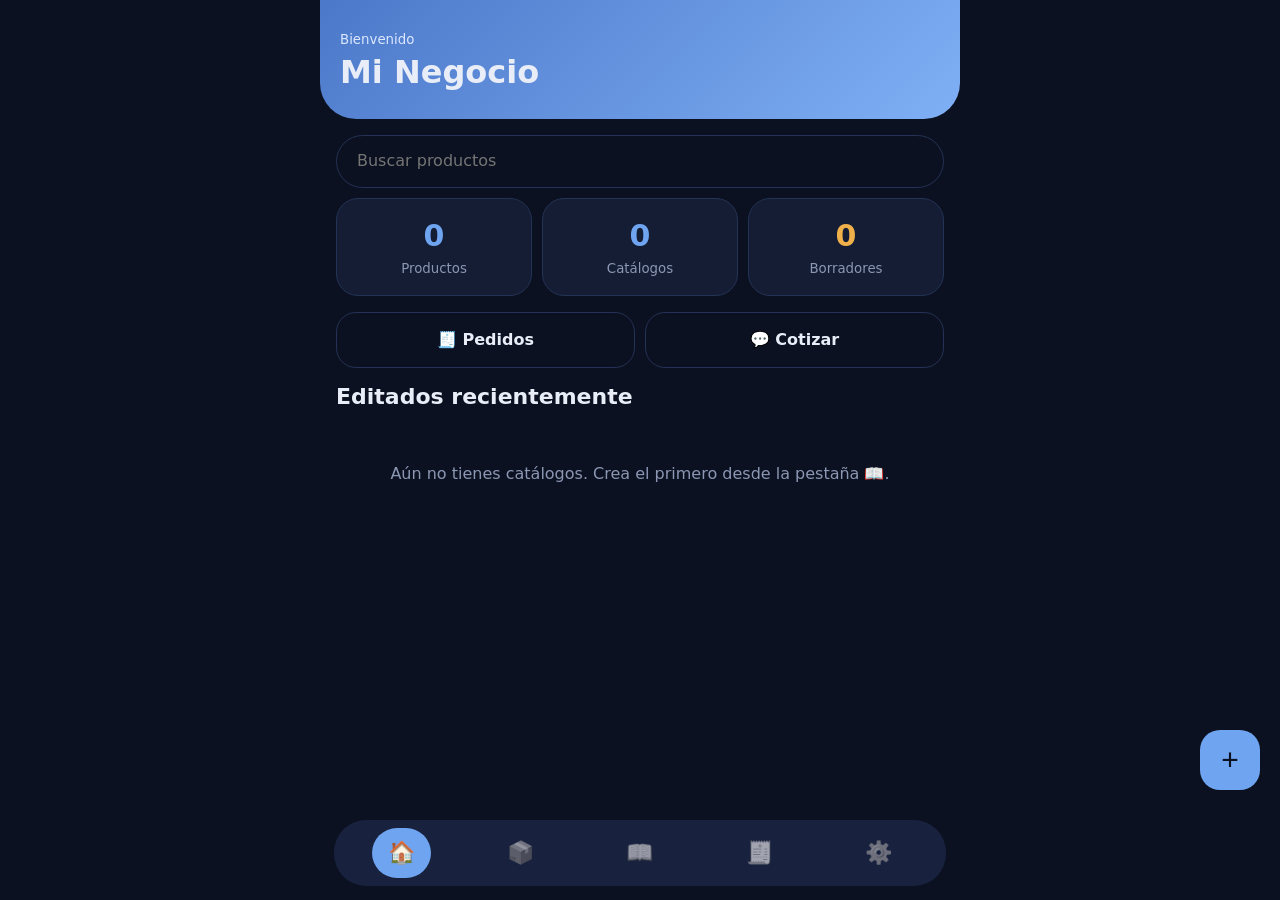
==== admin.html @ 18a9199b "Add files via upload" ====
<!DOCTYPE html>
<html lang="es"><head>
<meta name="robots" content="noindex,nofollow"><meta charset="utf-8">
<meta name="viewport" content="width=device-width,initial-scale=1,viewport-fit=cover">
<title>Catálogos</title>
<style>
:root{--bg:#0b1120;--card:#141d33;--bd:#233255;--pri:#6ea4f0;--tx:#e8edf7;--mut:#8b97b3;--ok:#66c37f;--wr:#f0b04a}
*{box-sizing:border-box;margin:0;-webkit-tap-highlight-color:transparent}
body{background:var(--bg);color:var(--tx);font:16px/1.4 system-ui,-apple-system,sans-serif;padding:env(safe-area-inset-top) 0 120px}
#app{max-width:640px;margin:auto;padding:16px}
h1{font-size:32px}h2{font-size:22px}small{color:var(--mut)}
.top{display:flex;align-items:center;gap:12px;margin-bottom:14px}.top h2{flex:1}
.ib,.fab{border:0;background:var(--card);color:var(--tx);width:44px;height:44px;border-radius:50%;font-size:20px}
.fab{position:fixed;right:20px;bottom:110px;width:60px;height:60px;border-radius:20px;background:var(--pri);color:#0b1120;font-size:30px}
input,textarea,select{width:100%;background:var(--bg);border:1px solid var(--bd);border-radius:16px;padding:14px;color:var(--tx);font:inherit;margin-bottom:10px}
.search{border-radius:28px;padding-left:20px}
.chips{display:flex;gap:8px;overflow-x:auto;margin-bottom:14px}
.chip{flex:none;border:1px solid var(--bd);background:none;color:var(--tx);border-radius:24px;padding:10px 18px;font:inherit}
.chip.on{background:var(--pri);color:#0b1120;border-color:var(--pri)}
.grid{display:grid;grid-template-columns:1fr 1fr;gap:12px}
.card{background:var(--card);border:1px solid var(--bd);border-radius:24px;overflow:hidden}
.card img{width:100%;aspect-ratio:1;object-fit:cover;display:block}
.card .in{padding:12px}
.tag{display:inline-block;background:var(--bg);color:var(--mut);border-radius:12px;padding:3px 10px;font-size:13px;margin:6px 0}
.pr{color:var(--pri);font-weight:700;font-size:18px}.pr s{color:var(--mut);font-size:13px;font-weight:400}
.act{display:flex;gap:6px;margin-top:8px}.act button{flex:1;border:0;border-radius:10px;padding:6px 2px;font-size:13px;background:var(--bg);color:var(--mut)}
.sec{background:var(--card);border:1px solid var(--bd);border-radius:24px;padding:16px;margin-bottom:14px}
.sec>b{display:block;margin-bottom:10px;color:var(--mut);font-size:14px}
.drop{border:2px dashed var(--bd);border-radius:20px;min-height:170px;display:flex;flex-direction:column;align-items:center;justify-content:center;gap:6px;color:var(--mut);overflow:hidden;text-align:center}
.drop img{width:100%;max-height:260px;object-fit:cover}
.row{display:flex;gap:10px}
.btn,.btn2{border:0;border-radius:20px;padding:16px;font:inherit;font-weight:700;width:100%;background:var(--pri);color:#0b1120}
.btn2{background:none;border:1px solid var(--bd);color:var(--tx)}
.bar{position:fixed;left:0;right:0;bottom:0;padding:12px 16px calc(12px + env(safe-area-inset-bottom));background:linear-gradient(transparent,var(--bg) 30%);display:flex;gap:10px;max-width:640px;margin:auto}
#nav{position:fixed;left:14px;right:14px;bottom:calc(14px + env(safe-area-inset-bottom));max-width:612px;margin:auto;background:#1a2340ee;backdrop-filter:blur(14px);border-radius:32px;padding:8px;display:flex;justify-content:space-around}
#nav button{border:0;background:none;font-size:22px;padding:12px 16px;border-radius:26px;filter:grayscale(1) opacity(.6)}
#nav button.on{background:var(--pri);filter:none}
.stats{display:grid;grid-template-columns:repeat(3,1fr);gap:10px;margin-bottom:16px}
.stat{background:var(--card);border:1px solid var(--bd);border-radius:22px;padding:16px;text-align:center}
.stat b{display:block;font-size:30px;color:var(--pri)}
.hero{background:linear-gradient(135deg,#4c78c9,#7fb0f5);margin:-16px -16px 16px;padding:28px 20px 24px;border-radius:0 0 36px 36px}
.hero small{color:#dbe8ff}
.pill{font-size:12px;border-radius:12px;padding:3px 10px;font-weight:700}
.pub{background:#183a24;color:var(--ok)}.drf{background:#3a2c12;color:var(--wr)}
.li{display:flex;align-items:center;gap:12px;padding:10px 0;border-bottom:1px solid var(--bd)}
.li img{width:52px;height:52px;border-radius:12px;object-fit:cover}.li div{flex:1}
.li input{width:22px;height:22px;margin:0}
.vars{display:flex;flex-wrap:wrap;gap:6px;margin-bottom:8px}.vars span{background:var(--bg);border-radius:12px;padding:5px 12px}
.empty{text-align:center;color:var(--mut);padding:40px 10px}
/* Vista previa / PDF */
#pages{padding-bottom:70px}
.pg{background:#fff;color:#222;border-radius:24px;padding:22px;margin:0 0 16px;min-height:75vh;display:flex;flex-direction:column;font-family:Georgia,serif}
.hd{font-size:20px;border-bottom:1px solid #ddd;padding-bottom:8px;margin-bottom:16px}
.gr{display:grid;grid-template-columns:1fr 1fr;gap:16px;flex:1;align-content:start}
.it img{width:100%;aspect-ratio:1;object-fit:cover;display:block;margin-bottom:6px}
.it b{display:block}.it small{display:block;color:#666}.it em{font-style:normal;color:var(--ac,#1e88e5);font-weight:700;font-size:18px}
.ft{display:flex;justify-content:space-between;border-top:1px solid #ddd;padding-top:8px;margin-top:16px;font-size:12px;color:#666}
.cover{flex:1;display:flex;flex-direction:column;justify-content:center;text-align:center;gap:12px}
.cover h1{font-size:44px}.cover h2{font-weight:400;color:#555}
.cimg{width:100%;aspect-ratio:1;object-fit:cover;margin-bottom:14px}
.it{position:relative}
.sl{display:none;position:absolute;top:8px;left:8px;z-index:1;background:var(--ac);color:#fff;font:700 11px system-ui;padding:3px 8px;border-radius:6px}
.t-price .sl{display:block}
:is(.t-neon,.t-street,.t-lujo,.t-electronics){color:#eee}
:is(.t-neon,.t-street,.t-lujo,.t-electronics) :is(.hd,.ft){border-color:#333;color:#aaa}
:is(.t-neon,.t-street,.t-lujo,.t-electronics) small{color:#aaa}
.t-neon{background:#0a0a12;font-family:system-ui,sans-serif}.t-neon .it{border:1px solid #7c3aed;padding:8px;border-radius:6px}.t-neon .it b{text-transform:uppercase;font-size:13px}.t-neon .it em{border:1px solid var(--ac);padding:2px 8px;display:inline-block;margin-top:4px;color:var(--ac)}
.t-street{background:#000;font-family:Impact,system-ui,sans-serif}.t-street .gr{grid-template-columns:1fr}.t-street .it{display:grid;grid-template-columns:1fr 1fr;gap:4px 12px;border:1px solid #fff;padding:8px;align-content:center}.t-street .it img{grid-row:span 4;margin:0}.t-street .it b{text-transform:uppercase;font-size:20px}.t-street .it em{color:var(--ac);font-size:22px}
.t-botanical{background:#fbf7f0}.t-botanical .it{background:#fff;border-radius:14px;padding:10px;box-shadow:0 2px 8px #0001}.t-botanical .it img{border-radius:10px}
.t-price{background:#fff8e1;font-family:system-ui,sans-serif}.t-price .it{background:#fff;border-radius:12px;padding:8px}.t-price .hd{color:var(--ac)}
.t-market{background:#f1f8ec;font-family:system-ui,sans-serif}.t-market .gr{grid-template-columns:repeat(3,1fr);gap:8px}.t-market .it{background:#e2f1d9;border-radius:12px;padding:6px;font-size:12px}.t-market .it small{display:none}.t-market .it em{font-size:14px}
.t-menu{font-family:system-ui,sans-serif}.t-menu .gr{grid-template-columns:1fr;gap:0}.t-menu .it{display:grid;grid-template-columns:56px 1fr auto;gap:0 12px;align-items:center;padding:8px 0;border-bottom:1px solid #eee}.t-menu .it img{grid-row:1/4;margin:0;border-radius:8px}.t-menu .it>:not(img):not(em):not(.sl){grid-column:2}.t-menu .it em{grid-column:3;grid-row:1/4}
.t-lujo{background:#0d0d0d}.t-lujo .gr{grid-template-columns:1fr}.t-lujo .it img{aspect-ratio:16/10}.t-lujo :is(.it b,.it em,.hd){color:var(--ac);text-transform:uppercase;letter-spacing:.12em}
.t-rose{background:#fbeef0}.t-rose .it{text-align:center}.t-rose .it img{aspect-ratio:4/5;border-radius:20px}
.t-tech .gr{grid-template-columns:1fr}.t-tech .it{display:grid;grid-template-columns:100px 1fr;gap:2px 14px;border:1px solid #ddd;padding:10px;font-family:system-ui,sans-serif}.t-tech .it img{grid-row:span 4;margin:0}.t-tech .it b{text-transform:uppercase;font-size:14px}.t-tech .it em{background:#111;color:#fff;padding:2px 10px;justify-self:start}
.t-electronics{background:#0b1730;font-family:system-ui,sans-serif}.t-electronics .gr{grid-template-columns:1fr}.t-electronics .it{display:grid;grid-template-columns:1fr 1.2fr;gap:2px 14px;align-items:center;background:#122246;border-radius:12px;padding:10px}.t-electronics .it img{grid-row:span 4;margin:0;border-radius:8px}.t-electronics .it b{text-transform:uppercase}
.gr{min-height:0}
.t-street .it img,.t-electronics .it img{height:40mm;aspect-ratio:auto}
.pt button.st{right:auto;left:4px}
#crop{display:none;position:fixed;inset:0;background:#0b1120;z-index:99;flex-direction:column;align-items:center;justify-content:center;gap:12px;padding:16px;overflow:auto}
#crop canvas{width:min(88vw,400px);height:min(88vw,400px);border-radius:16px;touch-action:none}
#crop .cw{display:flex;gap:10px;width:min(88vw,400px)}#crop .btn,#crop .btn2{padding:12px}
.ph{display:grid;grid-template-columns:repeat(3,1fr);gap:8px;margin-bottom:8px}.pt{position:relative;aspect-ratio:1;border-radius:14px;overflow:hidden;background:var(--bg)}.pt img{width:100%;height:100%;object-fit:cover;display:block}.pt button{position:absolute;top:4px;right:4px;width:26px;height:26px;border:0;border-radius:50%;background:#000a;color:#fff}.pt i{position:absolute;bottom:0;left:0;right:0;background:var(--pri);color:#0b1120;font:700 11px system-ui;text-align:center;padding:2px}.pt.add{display:flex;align-items:center;justify-content:center;border:2px dashed var(--bd);font-size:32px;color:var(--mut)}
.cnt{position:absolute;top:8px;right:8px;background:#000a;border-radius:10px;padding:2px 8px;font-size:12px}
.gal{display:flex;gap:4px;margin-bottom:6px}.pg .it .gal img{width:0;flex:1;height:14mm!important;aspect-ratio:auto!important;margin:0;border-radius:4px;object-fit:cover}
:is(.t-menu,.t-minimal,.t-tech,.t-street,.t-electronics) .gal{grid-column:1/-1}
.th{aspect-ratio:3/4;overflow:hidden;position:relative}
.th .pg{position:absolute;top:0;left:0;width:520px;height:693px;min-height:0;margin:0;border-radius:0;transform-origin:0 0;pointer-events:none}
.tc{background:var(--card);border:2px solid var(--bd);border-radius:24px;overflow:hidden;position:relative}.tc.on{border-color:var(--pri)}
.tc b{display:block;padding:10px 14px}
.tc.on:after{content:"✓";position:absolute;top:8px;right:8px;background:var(--pri);color:#0b1120;width:28px;height:28px;border-radius:50%;text-align:center;line-height:28px;font-weight:700}
.t-moderna{background:#0f172a;color:#e8edf7;font-family:system-ui,sans-serif}
.t-moderna .hd{color:var(--ac);border-color:#334}
.t-moderna .it{background:#1a2440;border-radius:16px;padding:10px}.t-moderna .it img{border-radius:12px}
.t-moderna .it small,.t-moderna .ft,.t-moderna .cover h2{color:#9aa7c7}.t-moderna .ft{border-color:#334}
.t-minimal{font-family:system-ui,sans-serif;font-weight:300}
.t-minimal .hd{border:0;font-size:14px;letter-spacing:.15em;color:#999}
.t-minimal .gr{grid-template-columns:1fr;gap:18px}
.t-minimal .it{display:grid;grid-template-columns:110px 1fr;gap:2px 16px;align-items:center;border-bottom:1px solid #eee;padding-bottom:14px}
.t-minimal .it img{grid-row:span 4;margin:0}.t-minimal .it b{font-weight:600}
.t-revista{background:#f6f1e7;font-family:Georgia,serif}
.t-revista .hd{text-align:center;letter-spacing:.25em;color:var(--ac);border-color:var(--ac);text-transform:uppercase;font-size:15px}
.t-revista .it img{aspect-ratio:4/5}.t-revista .it b{font-size:18px}
.t-color .hd{background:var(--ac);color:#fff;padding:12px 16px;border:0;border-radius:14px}
.t-color .it{border:2px solid var(--ac);border-radius:16px;padding:10px}.t-color .it img{border-radius:10px}
.t-color .cover{background:var(--ac);color:#fff;border-radius:20px}.t-color .cover h2{color:#fff}
@media print{
 @page{margin:10mm}
 body{background:#fff;padding:0}#app{padding:0;max-width:none}
 #nav,.top,.bar{display:none!important}
 #pages{padding:0}
 .pg{width:100%;height:auto;min-height:0;border-radius:0;margin:0;padding:6mm 4mm;break-after:page;page-break-after:always;break-inside:avoid;-webkit-print-color-adjust:exact;print-color-adjust:exact}
 .pg:last-child{break-after:auto;page-break-after:auto}
 .cover{padding:15mm 0}
 .it{break-inside:avoid}
 :is(.t-clasica,.t-moderna,.t-botanical,.t-price,.t-revista,.t-color,.t-rose,.t-neon,.t-market,.t-lujo) .it img{height:auto;max-height:max(18mm,calc((170mm - var(--rows,2)*(30mm + var(--x,0mm)))/var(--rows,2)))}
 .cimg{aspect-ratio:auto!important;height:70mm}
 .t-minimal .it{grid-template-columns:22mm 1fr;padding-bottom:2mm}.t-tech .it{grid-template-columns:22mm 1fr;padding:2mm 3mm}
 .t-minimal .gr,.t-tech .gr{gap:2mm}
 .t-street .it img,.t-electronics .it img{height:32mm;aspect-ratio:auto!important}
}

.storageMeter{margin-top:10px}.storageTrack{height:12px;background:var(--bg);border:1px solid var(--bd);border-radius:999px;overflow:hidden}.storageFill{height:100%;width:0;background:var(--ok);border-radius:999px;transition:width .35s ease}.storageFill.warn{background:var(--wr)}.storageFill.danger{background:#ef6b73}.storageTop{display:flex;justify-content:space-between;gap:10px;align-items:center}.storageTop b{font-size:15px}.storageMeta{display:flex;justify-content:space-between;gap:10px;margin-top:7px}
.pw{-webkit-text-security:disc}
</style></head>
<body>
<div id="app"></div>
<nav id="nav">
<button data-t="home" onclick="go('home')">🏠</button>
<button data-t="prods" onclick="go('prods')">📦</button>
<button data-t="cats" onclick="go('cats')">📖</button>
<button data-t="orders" onclick="go('orders')">🧾</button>
<button data-t="sets" onclick="go('sets')">⚙️</button>
</nav>
<script>
const $=s=>document.querySelector(s);
const DEFAULT_STATE={p:[],c:[],cats:['General'],set:{brand:'Mi Negocio',tel:'',cur:'$'}};
let S=JSON.parse(localStorage.getItem('catalogos')||'null')||structuredClone(DEFAULT_STATE);
let DB=null, dbReady=null, saveTimer=null, storageTimer=null;
function openDB(){return new Promise((resolve,reject)=>{const r=indexedDB.open('123D_Catalogo_Local',1);r.onupgradeneeded=()=>{if(!r.result.objectStoreNames.contains('state'))r.result.createObjectStore('state');};r.onsuccess=()=>{DB=r.result;resolve(DB)};r.onerror=()=>reject(r.error||new Error('IndexedDB unavailable'))})}
function idbGet(){return new Promise((resolve,reject)=>{const q=DB.transaction('state','readonly').objectStore('state').get('catalogos');q.onsuccess=()=>resolve(q.result||null);q.onerror=()=>reject(q.error)})}
function idbPut(data){return new Promise((resolve,reject)=>{const q=DB.transaction('state','readwrite').objectStore('state').put(data,'catalogos');q.onsuccess=()=>resolve();q.onerror=()=>reject(q.error)})}
async function initStorage(){try{dbReady=openDB();await dbReady;const stored=await idbGet();if(stored){S=stored;return}const legacy=localStorage.getItem('catalogos');if(legacy){try{S=JSON.parse(legacy);await idbPut(slim(S));localStorage.removeItem('catalogos')}catch(e){await idbPut(slim(S))}}else await idbPut(slim(S));try{if(navigator.storage?.persist)await navigator.storage.persist()}catch(e){}}catch(e){console.warn('IndexedDB no disponible; usando localStorage como respaldo temporal.',e)}}
function save(){clearTimeout(saveTimer);saveTimer=setTimeout(async()=>{try{if(DB)await idbPut(slim(S));else localStorage.setItem('catalogos',JSON.stringify(slim(S)));if(V.t=='sets')showStorageInfo()}catch(e){alert('No se pudo guardar. Exporta un respaldo JSON y libera espacio del dispositivo.')}},600)}
async function saveNow(){try{if(DB)await idbPut(slim(S));else localStorage.setItem('catalogos',JSON.stringify(slim(S)))}catch(e){throw e}}
async function storageInfo(){try{return await navigator.storage?.estimate?.()}catch(e){return null}}
function fmtBytes(n){if(!n)return '0 B';const u=['B','KB','MB','GB','TB'],i=Math.min(u.length-1,Math.floor(Math.log(n)/Math.log(1024)));return (n/1024**i).toFixed(i?1:0)+' '+u[i]}
const IMG_MAX=640;
const WEBP=(()=>{try{return document.createElement('canvas').toDataURL('image/webp').startsWith('data:image/webp')}catch(e){return false}})();
const enc=c=>WEBP?c.toDataURL('image/webp',.78):c.toDataURL('image/jpeg',.72);
function norm(x){(x.p||[]).forEach(p=>{if(!p.imgs?.length)p.imgs=p.img?[p.img]:[];p.img=p.imgs[0]||''});x.orders=x.orders||[];return x}
const slim=x=>({...x,p:x.p.map(({img,...r})=>r)});
const uid=()=>Math.random().toString(36).slice(2,9);
const esc=s=>String(s??'').replace(/[&<>"]/g,c=>({'&':'&amp;','<':'&lt;','>':'&gt;','"':'&quot;'}[c]));
const m=n=>S.set.cur+Number(n).toFixed(2);
const price=p=>p.sale?`<s>${m(p.price)}</s> ${m(p.sale)}`:m(p.price);
const prod=id=>S.p.find(p=>p.id==id);
const TPL=[['clasica','Clásica','General'],['minimal','Minimalista','General'],['menu','Lista con fotos','General'],['price','Ofertas','General'],['color','Colorida','General'],['moderna','Moderna oscura','Tecnología'],['neon','Neon Grid','Tecnología'],['electronics','Electrónica','Tecnología'],['tech','Ficha técnica','Tecnología'],['revista','Revista','Belleza'],['botanical','Botánica','Belleza'],['rose','Rose Gold','Belleza'],['street','Streetwear','Moda'],['lujo','Lujo','Lujo'],['market','Mercado fresco','Comida']];
let V={t:'home',q:'',cat:'Todos'};
function go(t,x){Object.assign(V,{t},x||{});R(true)}
function R(top){
 $('#app').innerHTML=({home:H,prods:P,pform:PF,cats:C,cform:CF,prev:PV,sets:ST,tpl:TP,tienda:TI,orders:OR,oform:OF,quote:QT,recalc:RC})[V.t]();
 if(storageTimer){clearInterval(storageTimer);storageTimer=null} if(V.t=='sets'){showStorageInfo();storageTimer=setInterval(()=>{if(V.t=='sets')showStorageInfo();},3000)}
 $('#nav').style.display=['pform','cform','prev','tpl','oform','tienda','quote','recalc'].includes(V.t)?'none':'flex';
 document.querySelectorAll('#nav button').forEach(b=>b.classList.toggle('on',b.dataset.t==V.t));
 if(V.t=='tpl')fit();if(top)scrollTo(0,0)}
/* INICIO */
function H(){
 const dr=S.c.filter(c=>c.status!='pub').length;
 const rec=[...S.c].sort((a,b)=>b.date-a.date).slice(0,5);
 return `<div class=hero><small>Bienvenido</small><h1>${esc(S.set.brand)}</h1></div>
 <input class=search placeholder="Buscar productos" oninput="V.q=this.value;go('prods',{q:this.value})">
 <div class=stats><div class=stat onclick="go('prods')"><b>${S.p.length}</b><small>Productos</small></div>
 <div class=stat onclick="go('cats')"><b>${S.c.length}</b><small>Catálogos</small></div>
 <div class=stat><b style="color:var(--wr)">${dr}</b><small>Borradores</small></div></div>
 <div class=row style="margin-bottom:14px"><button class=btn2 onclick="go('orders')">🧾 Pedidos</button><button class=btn2 onclick="go('quote')">💬 Cotizar</button></div>
 ${S.p.length&&(bkDays()===null||bkDays()>=7)?`<div class=sec style="border:1.5px solid #f3bc41"><b>Respalda tus datos</b><small style="display:block;margin:4px 0 10px">${bkDays()===null?'Aún no has hecho un respaldo.':'Tu último respaldo fue hace '+bkDays()+' días.'} Tus productos viven solo en este navegador: si borras los datos de Safari o cambias de teléfono, se pierden.</small><button class=btn2 onclick="exp()">Exportar respaldo ahora</button></div>`:''}
 <h2 style="margin-bottom:10px">Editados recientemente</h2>
 ${rec.length?rec.map(c=>`<div class=sec onclick="openC('${c.id}')"><span class="pill ${c.status=='pub'?'pub':'drf'}">${c.status=='pub'?'Publicado':'Borrador'}</span><h2 style="margin-top:8px">${esc(c.title)}</h2><small>${new Date(c.date).toLocaleDateString('es-MX')} · ${c.ids.length} productos</small></div>`).join(''):'<div class=empty>Aún no tienes catálogos. Crea el primero desde la pestaña 📖.</div>'}
 <button class=fab onclick="newP()">+</button>`}
/* PRODUCTOS */
function P(){
 const q=V.q.toLowerCase();
 const l=S.p.filter(p=>(V.cat=='Todos'||p.cat==V.cat)&&(p.name+p.desc).toLowerCase().includes(q));
 return `<div class=top><h2>Productos</h2></div>
 <input class=search placeholder="Buscar" value="${esc(V.q)}" oninput="V.q=this.value;clearTimeout(V.tm);V.tm=setTimeout(()=>{R();$('.search').focus();$('.search').setSelectionRange(99,99)},250)">
 <div class=chips>${['Todos',...S.cats].map(c=>`<button class="chip ${V.cat==c?'on':''}" onclick="V.cat='${esc(c)}';R()">${esc(c)}</button>`).join('')}</div>
 ${l.length?`<div class=grid>${l.map(p=>`<div class=card style="position:relative"><img loading=lazy decoding=async src="${p.img}">${(p.imgs||[]).length>1?`<span class=cnt>📷 ${p.imgs.length}</span>`:''}<div class=in><b>${esc(p.name)}</b><br>${p.cat?`<span class=tag>${esc(p.cat)}</span><br>`:''}<span class=pr>${price(p)}</span>
 <div class=act><button onclick="editP('${p.id}')">Editar</button><button onclick="dupP('${p.id}')">Copiar</button><button onclick="delP('${p.id}')">Borrar</button></div></div></div>`).join('')}</div>`:'<div class=empty>No hay productos. Toca + para agregar uno.</div>'}
 <button class=fab onclick="newP()">+</button>`}
/* ===== Calculadora de costos y precios ===== */
const CFGD={kg:291,dep:2.92,man:0.90,ene:0.67,mult:{c1:[3.5,4.5],c2:[2.5,3.0],c2e:[3.0,3.5],c3:[2.0,2.3]}};
const CATS={c1:'Cat 1 · Impulso / accesorio (llaveros, piezas ligeras)',c2:'Cat 2 · Decorativo / figura (50 a 200 g)',c2e:'Cat 2 · Kit o ensamble por partes',c3:'Cat 3 · Gran formato (más de 300 g o 10 h)'};
function CFG(){const u=S.cfg||{};return{...CFGD,...u,mult:{...CFGD.mult,...(u.mult||{})}}}
const hrCost=c=>+(c.dep+c.man+c.ene).toFixed(2);
const r5=x=>Math.round(x/5)*5;
const fm=x=>'$'+(+x).toFixed(2);
const catSug=(g,h)=>g>300||h>10?'c3':(g>0&&g<50?'c1':'c2');
const midM=(cat)=>{const k=CFG().mult[cat]||CFG().mult.c2;return +(((k[0]+k[1])/2).toFixed(2))};
function calcOut(c){
 const g=+c.g||0,h=(+c.h||0)+(+c.m||0)/60,z=Math.max(1,Math.round(+c.z||1));
 if(!g&&!h)return{html:'<small>Escribe los gramos y el tiempo para ver el precio sugerido.</small>',price:0};
 const cf=CFG(),mat=g*cf.kg/1000,maq=h*hrCost(cf),tot=mat+maq,pz=tot/z,k=cf.mult[c.cat]||cf.mult.c2,mult=+c.mult||0;
 const lo=r5(pz*k[0]),hi=r5(pz*k[1]),price=mult?r5(pz*mult):0;
 return{price,html:`<small style="display:block;line-height:1.5">Material ${fm(mat)} + máquina ${fm(maq)} = <b>costo directo ${fm(tot)}</b>${z>1?`<br>Por pieza (${z} en la placa): <b>${fm(pz)}</b>`:''}<br>Rango sugerido (${k[0]}x a ${k[1]}x): <b>$${lo} a $${hi}</b>${price?`<br>Con ${mult}x: <b style="font-size:16px">$${price}</b> · ganancia ${fm(price-pz)}`:''}</small>`}}
function calcUI(f){const c=f.cost||{};
 return `<details class=sec id=ccalc ${f.cost&&(c.g||c.h)?'open':''}><summary style="cursor:pointer;font-weight:700">Calculadora de costos</summary>
 <small style="display:block;margin:8px 0">Escribe lo que marca tu laminador. Los gramos son del modelo, la purga y los soportes.</small>
 <div class=row><input id=cg type=number inputmode=decimal placeholder="Gramos" value="${c.g??''}" oninput="calc()"><input id=ch type=number inputmode=numeric placeholder="Horas" value="${c.h??''}" oninput="calc()"><input id=cmin type=number inputmode=numeric placeholder="Min" value="${c.m??''}" oninput="calc()"></div>
 <div class=row style="margin-top:8px"><input id=cz type=number inputmode=numeric placeholder="Piezas en la placa (1)" value="${c.z??''}" oninput="calc()"></div>
 <select id=ccat style="margin-top:8px" onchange="calcCat()">${Object.entries(CATS).map(([k,l])=>`<option value="${k}" ${(c.cat||'c2')==k?'selected':''}>${l}</option>`).join('')}</select>
 <div class=row style="margin-top:8px;align-items:center"><span style="flex:1;font-size:13px">Multiplicador</span><input id=cm type=number step=0.05 inputmode=decimal value="${c.mult??midM(c.cat||'c2')}" oninput="calcM()"></div>
 <div id=cout style="margin:10px 0">${calcOut({...c,cat:c.cat||'c2',mult:c.mult??midM(c.cat||'c2')}).html}</div>
 <button type=button class=btn2 id=cuse onclick="useCalc()">Usar este precio</button></details>`}
function calc(){const c=V.f.cost=V.f.cost||{};
 c.g=$('#cg').value;c.h=$('#ch').value;c.m=$('#cmin').value;c.z=$('#cz').value;
 const z=Math.max(1,Math.round(+c.z||1));
 if(!c.manualCat)c.cat=catSug((+c.g||0)/z,((+c.h||0)+(+c.m||0)/60)/z);
 if(!c.manualM)c.mult=midM(c.cat);
 $('#ccat').value=c.cat;$('#cm').value=c.mult;$('#cout').innerHTML=calcOut(c).html}
function calcCat(){const c=V.f.cost=V.f.cost||{};c.manualCat=true;c.cat=$('#ccat').value;if(!c.manualM){c.mult=midM(c.cat);$('#cm').value=c.mult}$('#cout').innerHTML=calcOut(c).html}
function calcM(){const c=V.f.cost=V.f.cost||{};c.manualM=true;c.mult=+$('#cm').value||0;c.cat=c.cat||$('#ccat').value;$('#cout').innerHTML=calcOut(c).html}
function useCalc(){const c=V.f.cost||{},o=calcOut({...c,cat:c.cat||'c2'});if(!o.price)return;V.f.price=o.price;$('#fprice').value=o.price;const e=$('#cuse');e.textContent='Precio puesto ✓';setTimeout(()=>{e.textContent='Usar este precio'},1500)}
function setCfg(k,v,sub){S.cfg=S.cfg||{};if(sub){S.cfg.mult=S.cfg.mult||{};S.cfg.mult[sub[0]]=S.cfg.mult[sub[0]]||[...CFGD.mult[sub[0]]];S.cfg.mult[sub[0]][sub[1]]=+v||0}else S.cfg[k]=+v||0;save();const e=$('#cfgHr');if(e)e.textContent=fm(hrCost(CFG()))}
function costUI(){const c=CFG(),m=c.mult,inp=(k,l,v)=>`<div style="flex:1"><small>${l}</small><input type=number step=0.01 inputmode=decimal value="${v}" oninput="setCfg('${k}',this.value)"></div>`;
 const mr=(k,l)=>`<div class=row style="align-items:center;margin-top:6px"><span style="flex:1.6;font-size:13px">${l}</span><input type=number step=0.1 inputmode=decimal value="${m[k][0]}" oninput="setCfg('',this.value,['${k}',0])"><input type=number step=0.1 inputmode=decimal value="${m[k][1]}" oninput="setCfg('',this.value,['${k}',1])"></div>`;
 return `<div class=sec><b>Costos y precios</b><small style="display:block;margin:4px 0 8px;line-height:1.4">Los usa la calculadora de costos de cada producto. Son datos privados: no salen en tu catálogo web.</small>
 <div class=row>${inp('kg','Filamento $/kg',c.kg)}${inp('dep','Depreciación $/h',c.dep)}</div>
 <div class=row style="margin-top:6px">${inp('man','Mantenimiento $/h',c.man)}${inp('ene','Energía $/h',c.ene)}</div>
 <small style="display:block;margin:8px 0">Tarifa por hora de máquina: <b id=cfgHr>${fm(hrCost(c))}</b></small>
 <small>Multiplicadores (mínimo y máximo)</small>
 ${mr('c1','Cat 1 · Accesorios')}${mr('c2','Cat 2 · Decorativo')}${mr('c2e','Cat 2 · Ensamble')}${mr('c3','Cat 3 · Gran formato')}</div>`}
/* ===== Negocio: tienda web, pedidos, cotizador, recalcular, imagen y enlaces ===== */
const LOGO_IMG='[data-uri]';
const STATES=['Pendiente','Imprimiendo','Listo','Entregado','Cancelado'];
const todayStr=()=>new Date().toISOString().slice(0,10);
function costCalc(c){const g=+c.g||0,h=(+c.h||0)+(+c.m||0)/60,z=Math.max(1,Math.round(+c.z||1));
 const cf=CFG(),mat=g*cf.kg/1000,maq=h*hrCost(cf),tot=mat+maq,pz=tot/z;
 const cat=c.cat||catSug(g/z,h/z),k=cf.mult[cat]||cf.mult.c2,mult=c.manualM&&+c.mult?+c.mult:midM(cat);
 return{g,h,z,mat,maq,tot,pz,cat,k,mult,price:r5(pz*mult)}}
const costPz=p=>{const c=p.cost;return c&&(+c.g||+c.h)?+costCalc(c).pz.toFixed(2):''};
const fmt=x=>S.set.cur+(+x).toFixed(Math.abs(x%1)>0.004?2:0);
/* ---- Mi tienda web ---- */
function shopS(){S.shop=S.shop||{};const s=S.shop;s.faq=s.faq||[];s.descuentos=s.descuentos||[];s.cupones=s.cupones||[];return s}
function setShop(k,v){shopS()[k]=v;save()}
function shopSet(k,i,f,v){shopS()[k][i][f]=v;save()}
function shopAdd(k){shopS()[k].push(k=='faq'?{q:'',a:''}:k=='descuentos'?{min:'',pct:''}:{code:'',tipo:'pct',val:'',min:'',vence:''});save();R()}
function shopDel(k,i){shopS()[k].splice(i,1);save();R()}
function shopOut(){const s=S.shop||{},o={};
 ['tiempo','envios','pagos','about','instagram','goatcounter'].forEach(k=>{const v=String(s[k]||'').trim();if(v)o[k]=k=='instagram'?v.replace(/^@/,''):v});
 const ent=String(s.entrega||'').split(',').map(x=>x.trim()).filter(Boolean);if(ent.length)o.entrega=ent;
 const fq=(s.faq||[]).filter(f=>f.q&&f.q.trim()&&f.a&&f.a.trim()).map(f=>[f.q.trim(),f.a.trim()]);if(fq.length)o.faq=fq;
 const ds=(s.descuentos||[]).map(d=>({min:Math.round(+d.min),pct:+d.pct})).filter(d=>d.min>0&&d.pct>0&&d.pct<100);if(ds.length)o.descuentos=ds;
 const cp={};(s.cupones||[]).forEach(c=>{const code=String(c.code||'').trim().toUpperCase(),v=+c.val;if(!code||!(v>0))return;const e=c.tipo=='monto'?{monto:v}:{pct:Math.min(v,99)};if(+c.min>0)e.min=+c.min;if(c.vence)e.vence=c.vence;cp[code]=e});
 if(Object.keys(cp).length)o.cupones=cp;
 return o}
function TI(){const s=shopS(),inp=(k,ph)=>`<input placeholder="${ph}" value="${esc(s[k]||'')}" oninput="setShop('${k}',this.value)">`;
 return `<div class=top><button class=ib onclick="go('sets')">‹</button><h2>Mi tienda web</h2></div>
 <small style="display:block;margin-bottom:12px;line-height:1.4">Lo que escribas aquí se publica junto con tu catálogo. Lo que dejes vacío usa lo que ya trae la página. Para que tus clientes lo vean, toca Publicar en la web en Ajustes.</small>
 <div class=sec><b>Datos para tus clientes</b>
  ${inp('tiempo','Tiempo de producción (ej. 2 a 5 días hábiles)')}${inp('envios','Envíos (ej. A todo México por paquetería)')}${inp('pagos','Formas de pago (ej. Transferencia o efectivo)')}
  ${inp('entrega','Opciones de entrega, separadas por coma (ej. Envío, Recoger en persona)')}${inp('instagram','Instagram, sin @ (ej. 12_tresd)')}</div>
 <div class=sec><b>Quiénes somos</b><textarea rows=4 placeholder="Cuenta tu historia. Una línea nueva separa los párrafos." oninput="setShop('about',this.value)">${esc(s.about||'')}</textarea></div>
 <div class=sec><b>Preguntas frecuentes</b>${s.faq.map((f,i)=>`<div style="border-top:1px solid var(--bd);padding-top:10px;margin-top:10px"><input placeholder="Pregunta" value="${esc(f.q)}" oninput="shopSet('faq',${i},'q',this.value)"><textarea rows=2 placeholder="Respuesta" oninput="shopSet('faq',${i},'a',this.value)">${esc(f.a)}</textarea><button class=btn2 onclick="shopDel('faq',${i})">Quitar</button></div>`).join('')}
  <button class=btn2 style="margin-top:10px" onclick="shopAdd('faq')">+ Agregar pregunta</button><small style="display:block;margin-top:6px">Si no agregas ninguna, la página usa las preguntas que ya trae.</small></div>
 <div class=sec><b>Descuentos por cantidad</b>${s.descuentos.map((d,i)=>`<div class=row style="align-items:center"><input type=number inputmode=numeric placeholder="Desde cuántas piezas" value="${esc(d.min)}" oninput="shopSet('descuentos',${i},'min',this.value)"><input type=number inputmode=decimal placeholder="% de descuento" value="${esc(d.pct)}" oninput="shopSet('descuentos',${i},'pct',this.value)"><button class=ib style="flex:none;margin-bottom:10px" onclick="shopDel('descuentos',${i})">✕</button></div>`).join('')}
  <button class=btn2 onclick="shopAdd('descuentos')">+ Agregar descuento</button></div>
 <div class=sec><b>Cupones</b>${s.cupones.map((c,i)=>`<div style="border-top:1px solid var(--bd);padding-top:10px;margin-top:10px"><div class=row><input placeholder="CÓDIGO" value="${esc(c.code)}" autocapitalize=characters oninput="shopSet('cupones',${i},'code',this.value)"><select style="flex:none;width:90px" onchange="shopSet('cupones',${i},'tipo',this.value)"><option value=pct ${c.tipo!='monto'?'selected':''}>%</option><option value=monto ${c.tipo=='monto'?'selected':''}>${esc(S.set.cur)}</option></select><input type=number inputmode=decimal placeholder="Valor" value="${esc(c.val)}" oninput="shopSet('cupones',${i},'val',this.value)"></div>
  <div class=row><input type=number inputmode=decimal placeholder="Compra mínima (opcional)" value="${esc(c.min)}" oninput="shopSet('cupones',${i},'min',this.value)"><input type=date value="${esc(c.vence)}" title="Vence" oninput="shopSet('cupones',${i},'vence',this.value)"></div><button class=btn2 onclick="shopDel('cupones',${i})">Quitar cupón</button></div>`).join('')}
  <button class=btn2 style="margin-top:10px" onclick="shopAdd('cupones')">+ Agregar cupón</button><small style="display:block;margin-top:6px">Los cupones se pueden ver en el código de la página: úsalos para promociones públicas.</small></div>
 <div class=sec><b>Estadísticas de visitas</b>${inp('goatcounter','Código de GoatCounter (opcional)')}</div>`}
/* ---- Pedidos y ventas ---- */
const ordTot=o=>(o.items||[]).reduce((a,i)=>a+(+i.q||0)*(+i.pr||0),0);
const ordCost=o=>(o.items||[]).reduce((a,i)=>a+(+i.q||0)*(+i.co||0),0);
function OR(){const os=S.orders=S.orders||[],mes=todayStr().slice(0,7),act=o=>o.estado!='Cancelado';
 const cobM=os.filter(o=>act(o)&&o.pagado&&(o.date||'').slice(0,7)==mes);
 const cobrado=cobM.reduce((a,o)=>a+ordTot(o),0),gan=cobM.reduce((a,o)=>a+ordTot(o)-ordCost(o),0);
 const porCobrar=os.filter(o=>act(o)&&!o.pagado).reduce((a,o)=>a+ordTot(o),0);
 const activos=os.filter(o=>['Pendiente','Imprimiendo','Listo'].includes(o.estado)).length;
 const f=V.of||'Todos',fl=['Todos','Pendiente','Imprimiendo','Listo','Entregado','Por cobrar'];
 const list=os.filter(o=>f=='Todos'||(f=='Por cobrar'?(act(o)&&!o.pagado):o.estado==f)).sort((a,b)=>(b.date||'').localeCompare(a.date||''));
 return `<div class=top><h2>Pedidos y ventas</h2><button class=ib onclick="newO()">+</button></div>
 <div class=stats><div class=stat><b style="font-size:19px">${fmt(cobrado)}</b><small>Cobrado este mes</small></div><div class=stat><b style="font-size:19px;color:var(--ok)">${fmt(gan)}</b><small>Ganancia del mes</small></div><div class=stat><b style="font-size:19px;color:var(--wr)">${fmt(porCobrar)}</b><small>Por cobrar</small></div></div>
 <small style="display:block;margin-bottom:10px">Pedidos activos: <b>${activos}</b></small>
 <div class=chips>${fl.map(x=>`<button class="chip ${x==f?'on':''}" onclick="go('orders',{of:'${x}'})">${x}</button>`).join('')}</div>
 ${list.length?list.map(o=>`<div class=sec onclick="editO('${o.id}')"><div class=row style="align-items:center"><b style="flex:1;margin:0;color:var(--tx);font-size:16px">${esc(o.cliente||'Sin nombre')}</b><span class="pill ${o.pagado?'pub':'drf'}">${o.pagado?'Pagado':'Por cobrar'}</span></div><small style="display:block;margin:6px 0">${(o.items||[]).map(i=>esc(i.q+'× '+i.n)).join(', ')}</small><div class=row style="align-items:center"><span class=pill style="background:var(--bg);color:var(--mut)">${esc(o.estado)}</span><span style="flex:1;text-align:right"><b>${fmt(ordTot(o))}</b> <small>${esc(o.date||'')}</small></span></div></div>`).join(''):'<div class=empty>Aún no hay pedidos. Toca + para anotar el primero.</div>'}
 <div style="height:90px"></div>`}
function newO(x){go('oform',{o:{id:'',date:todayStr(),cliente:'',items:[],estado:'Pendiente',pagado:false,notas:'',...(x||{})}})}
function editO(id){go('oform',{o:JSON.parse(JSON.stringify(S.orders.find(o=>o.id==id)))})}
const oTotHtml=()=>{const t=ordTot(V.o),c=ordCost(V.o);return `Total <b>${fmt(t)}</b> · Costo ${fmt(c)} · Ganancia <b style="color:var(--ok)">${fmt(t-c)}</b>`};
function oTot(){$('#otot').innerHTML=oTotHtml()}
function oAddProd(id){if(!id)return;const p=prod(id);V.o.items.push({n:p.name,q:1,pr:+(p.sale||p.price)||0,co:costPz(p)});R()}
function oAddFree(){V.o.items.push({n:'',q:1,pr:'',co:''});R()}
function oDel(k){V.o.items.splice(k,1);R()}
function oSave(){const o=V.o,items=o.items.filter(i=>String(i.n).trim());
 if(!items.length)return alert('Agrega al menos un producto con su descripción.');
 o.items=items.map(i=>({n:String(i.n).trim(),q:+i.q||1,pr:+i.pr||0,co:+i.co||0}));
 S.orders=S.orders||[];if(o.id)S.orders[S.orders.findIndex(x=>x.id==o.id)]=o;else{o.id=uid();S.orders.unshift(o)}
 save();go('orders')}
function oDelete(){if(!confirm('¿Borrar este pedido?'))return;S.orders=S.orders.filter(x=>x.id!=V.o.id);save();go('orders')}
function OF(){const o=V.o;
 return `<div class=top><button class=ib onclick="go('orders')">‹</button><h2>${o.id?'Pedido':'Nuevo pedido'}</h2></div>
 <div class=sec><b>Cliente</b><input placeholder="Nombre del cliente" value="${esc(o.cliente)}" oninput="V.o.cliente=this.value"><input type=date value="${esc(o.date)}" oninput="V.o.date=this.value"></div>
 <div class=sec><b>Productos</b>${o.items.map((i,k)=>`<div style="border-bottom:1px solid var(--bd);padding-bottom:8px;margin-bottom:10px"><input placeholder="Descripción" value="${esc(i.n)}" oninput="V.o.items[${k}].n=this.value"><div class=row><div style="flex:1"><small>Cantidad</small><input type=number inputmode=numeric value="${esc(i.q)}" oninput="V.o.items[${k}].q=this.value;oTot()"></div><div style="flex:1"><small>Precio c/u</small><input type=number inputmode=decimal value="${esc(i.pr)}" oninput="V.o.items[${k}].pr=this.value;oTot()"></div><div style="flex:1"><small>Costo c/u</small><input type=number inputmode=decimal value="${esc(i.co)}" oninput="V.o.items[${k}].co=this.value;oTot()"></div></div><button class=btn2 onclick="oDel(${k})">Quitar</button></div>`).join('')}
  <select onchange="oAddProd(this.value)"><option value="">+ Agregar producto del catálogo…</option>${S.p.map(p=>`<option value="${esc(p.id)}">${esc(p.name)}</option>`).join('')}</select>
  <button class=btn2 onclick="oAddFree()">+ Pieza personalizada</button>
  <div id=otot style="margin-top:12px;font-size:14px">${oTotHtml()}</div></div>
 <div class=sec><b>Estado</b><select onchange="V.o.estado=this.value">${STATES.map(s=>`<option ${s==o.estado?'selected':''}>${s}</option>`).join('')}</select>
  <label class=li style="border:0"><div>Pagado</div><input type=checkbox ${o.pagado?'checked':''} onchange="V.o.pagado=this.checked"></label>
  <textarea rows=2 placeholder="Notas (opcional)" oninput="V.o.notas=this.value">${esc(o.notas||'')}</textarea></div>
 <div style="height:90px"></div><div class=bar><button class=btn onclick="oSave()">✓ Guardar pedido</button>${o.id?'<button class=btn2 onclick="oDelete()">Borrar</button>':''}</div>`}
/* ---- Cotizador ---- */
const QT0=()=>({cliente:'',tel:'',desc:'',g:'',h:'',m:'',q:'1',cat:'c2',mult:'',manualCat:false,manualM:false,dis:'',env:''});
function quoteCalc(t){const q=Math.max(1,Math.round(+t.q||1)),c=costCalc({g:t.g,h:t.h,m:t.m,z:1,cat:t.manualCat?t.cat:undefined,manualM:t.manualM,mult:t.mult});
 const unit=r5(c.pz*c.mult),sub=unit*q,dis=+t.dis||0,env=+t.env||0,total=sub+dis+env,costT=c.tot*q;
 return{q,c,unit,sub,dis,env,total,costT,gan:total-env-costT}}
function quoteMsg(t,r){const tm=(S.shop&&S.shop.tiempo||'').trim();
 return 'Hola'+(t.cliente.trim()?' '+t.cliente.trim():'')+', esta es tu cotización:\n• '+(t.desc.trim()||'Pieza personalizada')+' × '+r.q+': '+fmt(r.unit)+' c/u = '+fmt(r.sub)
  +(r.dis?'\n• Diseño y modelado: '+fmt(r.dis):'')+(r.env?'\n• Envío: '+fmt(r.env):'')+'\nTotal: '+fmt(r.total)+(tm?'\nTiempo de producción: '+tm:'')+'\n¿Te la preparo?'}
function qHtml(t,r){return `<small style="display:block;line-height:1.5">Costo directo por pieza: <b>${fmt(r.c.tot)}</b> (material ${fmt(r.c.mat)} + máquina ${fmt(r.c.maq)})<br>Rango sugerido por pieza (${r.c.k[0]}x a ${r.c.k[1]}x): <b>${fmt(r5(r.c.tot*r.c.k[0]))} a ${fmt(r5(r.c.tot*r.c.k[1]))}</b><br>Precio por pieza con ${r.c.mult}x: <b style="font-size:16px">${fmt(r.unit)}</b><br>Total para el cliente: <b style="font-size:16px">${fmt(r.total)}</b> · ganancia aprox. ${fmt(r.gan)}</small>`}
function qRender(){const t=V.qt,r=quoteCalc(t);$('#qcat').value=t.manualCat?t.cat:r.c.cat;$('#qmult').value=t.manualM?t.mult:r.c.mult;
 $('#qout').innerHTML=(+t.g||+t.h||+t.m)?qHtml(t,r):'<small>Escribe los gramos y el tiempo de UNA pieza.</small>';
 $('#qmsg').value=(+t.g||+t.h||+t.m)?quoteMsg(t,r):''}
function qUp(){const t=V.qt;t.cliente=$('#qcli').value;t.tel=$('#qtel').value;t.desc=$('#qdesc').value;t.g=$('#qg').value;t.h=$('#qh').value;t.m=$('#qm').value;t.q=$('#qq').value;t.dis=$('#qdis').value;t.env=$('#qenv').value;qRender()}
function qCat(){const t=V.qt;t.manualCat=true;t.cat=$('#qcat').value;qRender()}
function qM(){const t=V.qt;t.manualM=true;t.mult=$('#qmult').value;qRender()}
const qHas=t=>+t.g||+t.h||+t.m;
const qOutInit=t=>qHas(t)?qHtml(t,quoteCalc(t)):'<small>Escribe los gramos y el tiempo de UNA pieza.</small>';
const qMsgInit=t=>qHas(t)?esc(quoteMsg(t,quoteCalc(t))):'';
function QT(){const t=V.qt=V.qt||QT0();
 return `<div class=top><button class=ib onclick="go('home')">‹</button><h2>Cotizador</h2></div>
 <small style="display:block;margin-bottom:12px;line-height:1.4">Para piezas personalizadas: calcula el precio y arma el mensaje para tu cliente, sin crear un producto.</small>
 <div class=sec><b>Cliente</b><input id=qcli placeholder="Nombre (opcional)" value="${esc(t.cliente)}" oninput="qUp()"><input id=qtel type=tel inputmode=tel placeholder="WhatsApp del cliente (opcional)" value="${esc(t.tel)}" oninput="qUp()"></div>
 <div class=sec><b>La pieza</b><input id=qdesc placeholder="Descripción (ej. Llavero con nombre)" value="${esc(t.desc)}" oninput="qUp()">
  <small>Datos de UNA pieza, como los marca tu laminador</small><div class=row><input id=qg type=number inputmode=decimal placeholder="Gramos" value="${esc(t.g)}" oninput="qUp()"><input id=qh type=number inputmode=numeric placeholder="Horas" value="${esc(t.h)}" oninput="qUp()"><input id=qm type=number inputmode=numeric placeholder="Min" value="${esc(t.m)}" oninput="qUp()"></div>
  <input id=qq type=number inputmode=numeric placeholder="Cantidad de piezas" value="${esc(t.q)}" oninput="qUp()">
  <select id=qcat onchange="qCat()">${Object.entries(CATS).map(([k,l])=>`<option value="${k}" ${(t.manualCat||!qHas(t)?t.cat:quoteCalc(t).c.cat)==k?'selected':''}>${l}</option>`).join('')}</select>
  <div class=row style="align-items:center"><span style="flex:1;font-size:13px">Multiplicador</span><input id=qmult type=number step=0.05 inputmode=decimal value="${esc(t.manualM?t.mult:(qHas(t)?quoteCalc(t).c.mult:''))}" oninput="qM()"></div>
  <div class=row><input id=qdis type=number inputmode=decimal placeholder="Diseño o modelado (opcional)" value="${esc(t.dis)}" oninput="qUp()"><input id=qenv type=number inputmode=decimal placeholder="Envío (opcional)" value="${esc(t.env)}" oninput="qUp()"></div></div>
 <div class=sec><b>Resultado</b><div id=qout>${qOutInit(t)}</div><textarea id=qmsg rows=9 style="margin-top:10px">${qMsgInit(t)}</textarea>
  <div class=row><button class=btn2 onclick="qCopy()">Copiar mensaje</button><button class=btn2 onclick="qWA()">Abrir WhatsApp</button></div>
  <div class=row style="margin-top:8px"><button class=btn2 onclick="qToOrder()">Guardar como pedido</button><button class=btn2 onclick="V.qt=null;R()">Nueva cotización</button></div></div><div style="height:90px"></div>`}
function qCopy(){const x=$('#qmsg').value;if(!x)return;if(navigator.clipboard)navigator.clipboard.writeText(x).then(()=>busy('Mensaje copiado ✓')||setTimeout(busy,1400),()=>prompt('Copia el mensaje:',x));else prompt('Copia el mensaje:',x)}
function qWA(){const x=$('#qmsg').value;if(!x)return;const tl=String(V.qt.tel||'').replace(/\D/g,''),n=tl.length==10?'52'+tl:tl;window.open('https://wa.me/'+n+'?text='+encodeURIComponent(x),'_blank')}
function qToOrder(){const t=V.qt,r=quoteCalc(t);if(!(+t.g||+t.h||+t.m))return alert('Primero escribe los gramos y el tiempo de la pieza.');
 const items=[{n:t.desc.trim()||'Pieza personalizada',q:r.q,pr:r.unit,co:+r.c.tot.toFixed(2)}];
 if(r.dis)items.push({n:'Diseño y modelado',q:1,pr:r.dis,co:0});if(r.env)items.push({n:'Envío',q:1,pr:r.env,co:0});
 newO({cliente:t.cliente.trim(),items})}
/* ---- Recalcular precios ---- */
const rcList=()=>S.p.filter(p=>p.cost&&(+p.cost.g||+p.cost.h)).map(p=>{const r=costCalc(p.cost);return{p,old:+p.price||0,nw:r.price}}).filter(x=>x.nw>0&&x.nw!==x.old);
function RC(){const L=rcList();if(!V.rcSel)V.rcSel=L.map(x=>x.p.id);const cf=CFG();
 return `<div class=top><button class=ib onclick="go('sets')">‹</button><h2>Recalcular precios</h2></div>
 <small style="display:block;margin-bottom:12px;line-height:1.4">Se usan tus costos actuales: filamento ${fmt(cf.kg)}/kg y máquina ${fmt(hrCost(cf))}/h. Solo aparecen productos con cálculo guardado cuyo precio cambiaría. Revisa y marca los que quieras actualizar.</small>
 ${L.length?L.map(x=>`<label class=li><div><b style="color:var(--tx)">${esc(x.p.name)}</b><br><small>${fmt(x.old)} → <b style="color:${x.nw>x.old?'var(--wr)':'var(--ok)'}">${fmt(x.nw)}</b> (${x.nw>x.old?'+':''}${fmt(x.nw-x.old)})</small></div><input type=checkbox ${V.rcSel.includes(x.p.id)?'checked':''} onchange="rcTog('${x.p.id}',this.checked)"></label>`).join(''):'<div class=empty>Todos tus precios con cálculo ya están al día.</div>'}
 <div style="height:90px"></div>${L.length?`<div class=bar><button class=btn onclick="rcApply()">Aplicar a <span id=rcn>${V.rcSel.length}</span> producto(s)</button></div>`:''}`}
function rcTog(id,on){const a=V.rcSel,i=a.indexOf(id);if(on&&i<0)a.push(id);if(!on&&i>=0)a.splice(i,1);$('#rcn').textContent=a.length}
function rcApply(){const ids=V.rcSel||[];if(!ids.length)return alert('No marcaste ningún producto.');
 if(!confirm('Se actualizará el precio de '+ids.length+' producto(s). Si alguno está en oferta, revisa su precio de oferta. ¿Seguir?'))return;
 ids.forEach(id=>{const p=prod(id);if(p)p.price=costCalc(p.cost).price});save();V.rcSel=null;alert('Listo. Recuerda publicar en la web para que los clientes vean los precios nuevos.');go('prods')}
/* ---- Imagen para compartir ---- */
const loadImg=src=>new Promise((ok,no)=>{const i=new Image();i.onload=()=>ok(i);i.onerror=no;i.src=src});
function rrp(g,x,y,w,h,r){g.beginPath();g.moveTo(x+r,y);g.arcTo(x+w,y,x+w,y+h,r);g.arcTo(x+w,y+h,x,y+h,r);g.arcTo(x,y+h,x,y,r);g.arcTo(x,y,x+w,y,r);g.closePath()}
function wrapLines(g,t,maxW,maxL){const w=String(t).split(/\s+/),L=[];let c='';for(const x of w){const n=c?c+' '+x:x;if(g.measureText(n).width>maxW&&c){L.push(c);c=x}else c=n}if(c)L.push(c);
 if(L.length>maxL){L.length=maxL;let l=L[maxL-1];while(l.length>1&&g.measureText(l+'…').width>maxW)l=l.slice(0,-1);L[maxL-1]=l+'…'}return L}
async function shareImg(){const f=V.f;if(!f.imgs?.length)return alert('Agrega una foto del producto primero.');
 busy('Creando imagen…');
 try{
  const W=1080,H=1350,c=document.createElement('canvas');c.width=W;c.height=H;const g=c.getContext('2d');
  g.fillStyle='#1A1D23';g.fillRect(0,0,W,H);
  const im=await loadImg(f.imgs[0]),s=960;
  g.save();rrp(g,60,60,s,s,48);g.clip();const k=Math.max(s/im.width,s/im.height),w=im.width*k,h=im.height*k;g.drawImage(im,60+(s-w)/2,60+(s-h)/2,w,h);g.restore();
  const tag=f.out?'AGOTADO':f.sale?'OFERTA':(f.nuevo&&Date.now()-f.nuevo<30*864e5?'NUEVO':'');
  if(tag){g.font='800 40px system-ui,-apple-system,sans-serif';const tw=g.measureText(tag).width+56;g.fillStyle=f.out?'#667085':tag=='NUEVO'?'#469DB0':'#F3BC41';rrp(g,92,92,tw,72,36);g.fill();g.fillStyle=f.out||tag=='NUEVO'?'#fff':'#1A1D23';g.textAlign='left';g.fillText(tag,120,144)}
  g.textAlign='left';g.fillStyle='#fff';g.font='700 54px system-ui,-apple-system,sans-serif';
  wrapLines(g,f.name||'',650,2).forEach((l,i)=>g.fillText(l,60,1115+i*60));
  const cur=S.set.cur,fp=x=>cur+(+x).toFixed(Math.abs(x%1)>0.004?2:0);
  g.fillStyle='#F3BC41';g.font='800 84px system-ui,-apple-system,sans-serif';g.fillText(fp(f.sale||f.price),60,1262);
  if(f.sale){const px=60+g.measureText(fp(f.sale)).width+24;g.fillStyle='#9AA3B2';g.font='500 40px system-ui,-apple-system,sans-serif';const o=fp(f.price);g.fillText(o,px,1260);g.fillRect(px,1245,g.measureText(o).width,3)}
  g.fillStyle='#CBD2DF';g.font='500 30px system-ui,-apple-system,sans-serif';g.fillText('Pídelo por WhatsApp'+((S.shop&&S.shop.instagram)?' · @'+String(S.shop.instagram).replace(/^@/,''):''),60,1316);
  try{const lg=await loadImg(LOGO_IMG);g.fillStyle='#fff';rrp(g,750,1075,270,230,30);g.fill();const lh=190,lw=lg.width*lh/lg.height;g.drawImage(lg,885-Math.min(lw,250)/2,1095,Math.min(lw,250),lh*Math.min(lw,250)/lw)}catch(e){}
  const blob=await new Promise(r=>c.toBlob(r,'image/png'));busy();
  const file=new File([blob],'producto.png',{type:'image/png'});
  if(navigator.canShare&&navigator.canShare({files:[file]})){try{await navigator.share({files:[file],title:f.name})}catch(e){}}
  else{const a=document.createElement('a');a.href=URL.createObjectURL(blob);a.download='producto.png';a.click();setTimeout(()=>URL.revokeObjectURL(a.href),2000)}
 }catch(e){busy();alert('No se pudo crear la imagen.')}}
const shareSec=f=>f.id&&f.imgs&&f.imgs.length?`<div class=sec><b>Compartir</b><button class=btn2 onclick="shareImg()">Crear imagen para redes</button><small style="display:block;margin-top:6px">Crea una imagen con la foto, el precio y tu logo, lista para Instagram o para estados de WhatsApp.</small></div>`:'';
/* ---- Enlaces por categoría ---- */
function catLinks(){return S.cats.length?`<small style="display:block;margin:12px 0 4px">Enlace directo a cada categoría de tu catálogo web:</small>${S.cats.map((c,i)=>`<div class=li style="border:0;padding:6px 0"><div>${esc(c)}</div><button class=btn2 style="flex:none;width:auto;padding:8px 14px;margin:0" onclick="copyCatLink(${i})">Copiar enlace</button></div>`).join('')}`:''}
function copyCatLink(i){const u=ghBase()+'?c='+encodeURIComponent(S.cats[i]);
 if(navigator.clipboard)navigator.clipboard.writeText(u).then(()=>{busy('Enlace copiado ✓');setTimeout(busy,1400)},()=>prompt('Copia este enlace:',u));else prompt('Copia este enlace:',u)}
/* ---- Menú de negocio en Ajustes ---- */
const bizUI=()=>`<div class=sec><b>Mi negocio</b><div class=row><button class=btn2 onclick="go('tienda')">🌐 Mi tienda web</button><button class=btn2 onclick="go('quote')">💬 Cotizador</button></div><div class=row style="margin-top:8px"><button class=btn2 onclick="go('orders')">🧾 Pedidos y ventas</button><button class=btn2 onclick="go('recalc',{rcSel:null})">🔄 Recalcular precios</button></div></div>`;
function newP(){go('pform',{f:{id:'',img:'',imgs:[],name:'',desc:'',cat:S.cats[0]||'',price:'',sale:'',vars:[],nuevo:Date.now(),dest:false}})}
function editP(id){const f=JSON.parse(JSON.stringify(prod(id)));f.imgs=f.imgs?.length?f.imgs:[f.img];go('pform',{f})}
function dupP(id){const f=JSON.parse(JSON.stringify(prod(id)));f.id='';delete f._c;f.imgs=f.imgs?.length?f.imgs:[f.img];f.name=f.name+' (copia)';f.out=false;f.nuevo=Date.now();go('pform',{f})}
function delP(id){if(confirm('¿Borrar este producto?')){S.p=S.p.filter(p=>p.id!=id);S.c.forEach(c=>c.ids=c.ids.filter(i=>i!=id));save();R()}}
function PF(){const f=V.f;
 return `<div class=top><button class=ib onclick="go('prods')">‹</button><h2>${f.id?'Editar producto':'Nuevo producto'}</h2></div>
 <div class=sec><b>Fotos del producto * (${f.imgs.length}/6)</b><div class=ph>${f.imgs.map((x,i)=>`<div class=pt><img src="${x}" onclick="editImg(${i})"><button onclick="V.f.imgs.splice(${i},1);R()">✕</button>${i?`<button class=st onclick="mainImg(${i})">★</button>`:''}${i?'':'<i>Principal</i>'}</div>`).join('')}${f.imgs.length<6?'<label class="pt add">＋<input type=file accept="image/*" multiple hidden onchange="pickImg(this)"></label>':''}</div><small>Si eliges varias fotos a la vez, se recortan solas al centro. Toca una foto para ajustarla · ★ la hace principal.</small></div>
 <div class=sec><b>Detalles</b>
 <input placeholder="Nombre del producto *" value="${esc(f.name)}" oninput="V.f.name=this.value">
 <textarea rows=3 placeholder="Descripción" oninput="V.f.desc=this.value">${esc(f.desc)}</textarea>
 <div class=row><select onchange="V.f.cat=this.value">${S.cats.map(c=>`<option ${c==f.cat?'selected':''}>${esc(c)}</option>`).join('')}</select><button class=ib style="flex:none" onclick="addCat()">+</button></div></div>
 ${calcUI(f)}
 <div class=sec><b>Precio</b><div class=row><input id=fprice type=number inputmode=decimal placeholder="Precio *" value="${f.price}" oninput="V.f.price=this.value"><input type=number inputmode=decimal placeholder="Precio de oferta" value="${f.sale}" oninput="V.f.sale=this.value"></div><label class=li style="border:0;padding:10px 0 0"><div>Agotado temporalmente<br><small>Se muestra como agotado en el catálogo web</small></div><input type=checkbox ${f.out?'checked':''} onchange="V.f.out=this.checked"></label>
 <label class=li style="border:0;padding:8px 0 0"><div>Etiqueta NUEVO<br><small>Se muestra 30 días en la web</small></div><input type=checkbox ${f.nuevo?'checked':''} onchange="V.f.nuevo=this.checked?(V.f.nuevo||Date.now()):0"></label>
 <label class=li style="border:0;padding:8px 0 0"><div>Destacado ★<br><small>Aparece primero en la web</small></div><input type=checkbox ${f.dest?'checked':''} onchange="V.f.dest=this.checked"></label></div>
 ${(()=>{const sel=f._c||(f._c=S.c.filter(c=>f.id?c.ids.includes(f.id):c.status=='pub').map(c=>c.id));return S.c.length?`<div class=sec><b>Catálogos</b><small style="display:block;margin:4px 0 6px">Elige en cuáles aparece este producto.</small>${S.c.map(c=>`<label class=li style="border:0;padding:8px 0"><div>${esc(c.title)}<br><small>${c.status=='pub'?'Publicado':'Borrador'}</small></div><input type=checkbox ${sel.includes(c.id)?'checked':''} onchange="togCat('${c.id}',this.checked)"></label>`).join('')}</div>`:''})()}
 ${shareSec(f)}
 <div class=sec><b>Variantes (tallas, colores)</b><div class=vars>${f.vars.map((v,i)=>`<span onclick="V.f.vars.splice(${i},1);R()">${esc(v)} ✕</span>`).join('')}</div>
 <div class=row><input id=vi placeholder="Ej. Talla M, Rojo" style="margin:0"><button class=ib style="flex:none" onclick="addVar()">+</button></div></div>
 <div class=bar><button class=btn onclick="saveP()">✓ ${f.id?'Guardar cambios':'Agregar producto'}</button>${ghConn()?'<button class=btn2 style="background:var(--bg)" onclick="saveAndPublish()">Guardar y publicar</button>':''}</div>`}
function addVar(){const v=$('#vi').value.trim();if(v){V.f.vars.push(v);R()}}
function addCat(){const c=(prompt('Nombre de la nueva categoría')||'').trim();if(c&&!S.cats.includes(c)){S.cats.push(c);V.f.cat=c;save();R()}}
function mainImg(i){const a=V.f.imgs;a.unshift(a.splice(i,1)[0]);R()}
let CR;
function big(file){return new Promise(ok=>{const u=URL.createObjectURL(file),im=new Image();im.onload=()=>{const k=Math.min(1,1200/Math.max(im.width,im.height)),c=document.createElement('canvas');c.width=Math.round(im.width*k);c.height=Math.round(im.height*k);c.getContext('2d').drawImage(im,0,0,c.width,c.height);URL.revokeObjectURL(u);ok(c.toDataURL('image/jpeg',.88))};im.onerror=()=>{URL.revokeObjectURL(u);ok(null)};im.src=u})}
function cropAsk(src){return new Promise(ok=>{const im=new Image();im.onload=()=>{CR={im,z:1,x:0,y:0,r:0,fit:false,ok};crUI()};im.src=src})}
function crB(){const{im,z,r,fit}=CR,sw=r%2?im.height:im.width,sh=r%2?im.width:im.height;return{sw,sh,b:(fit?600/Math.max(sw,sh):600/Math.min(sw,sh))*z}}
function crDraw(c,S,grid){const{im,x,y,r}=CR,k=S/600,{b}=crB(),g=c.getContext('2d');
 g.fillStyle='#fff';g.fillRect(0,0,S,S);g.save();g.translate((300+x)*k,(300+y)*k);g.rotate(r*Math.PI/2);g.scale(b*k,b*k);g.drawImage(im,-im.width/2,-im.height/2);g.restore();
 if(grid){g.strokeStyle='#fff9';g.lineWidth=1.5;g.beginPath();for(const t of[1,2]){g.moveTo(S*t/3,0);g.lineTo(S*t/3,S);g.moveTo(0,S*t/3);g.lineTo(S,S*t/3)}g.stroke()}}
function crClamp(){const{sw,sh,b}=crB(),mx=Math.max(0,(sw*b-600)/2),my=Math.max(0,(sh*b-600)/2);CR.x=Math.max(-mx,Math.min(mx,CR.x));CR.y=Math.max(-my,Math.min(my,CR.y))}
function crUI(){let d=document.getElementById('crop');if(!d){d=document.createElement('div');d.id='crop';document.body.appendChild(d)}
 d.style.display='flex';
 d.innerHTML=`<canvas id=cc width=600 height=600></canvas><div class=cw style="align-items:center"><small>−</small><input type=range id=cz min=1 max=4 step=.01 value=1 style="margin:0"><small>+</small></div><div class=cw><button class=btn2 id=crot>⟳ Girar</button><button class=btn2 id=cfit>Ajustar completa</button></div><div class=cw><button class=btn2 id=cno>Cancelar</button><button class=btn id=cok>Listo</button></div><small>Arrastra para mover · pellizca o usa la barra para acercar</small>`;
 const c=d.querySelector('#cc'),draw=()=>{crClamp();crDraw(c,600,true)},P=new Map();let last=0;draw();
 c.onpointerdown=e=>{c.setPointerCapture(e.pointerId);P.set(e.pointerId,e);last=0};
 c.onpointermove=e=>{if(!P.has(e.pointerId))return;const o=P.get(e.pointerId),f=600/c.clientWidth;
  if(P.size==1){CR.x+=(e.clientX-o.clientX)*f;CR.y+=(e.clientY-o.clientY)*f}
  P.set(e.pointerId,e);
  if(P.size==2){const[a,b]=[...P.values()],dd=Math.hypot(a.clientX-b.clientX,a.clientY-b.clientY);if(last)CR.z=Math.max(1,Math.min(4,CR.z*dd/last));last=dd;d.querySelector('#cz').value=CR.z}
  draw()};
 c.onpointerup=c.onpointercancel=e=>{P.delete(e.pointerId);last=0};
 d.querySelector('#cz').oninput=e=>{CR.z=+e.target.value;draw()};
 d.querySelector('#crot').onclick=()=>{CR.r=(CR.r+1)%4;draw()};
 d.querySelector('#cfit').onclick=e=>{CR.fit=!CR.fit;CR.z=1;CR.x=CR.y=0;d.querySelector('#cz').value=1;e.target.textContent=CR.fit?'Rellenar':'Ajustar completa';draw()};
 d.querySelector('#cno').onclick=()=>{d.style.display='none';CR.ok(null)};
 d.querySelector('#cok').onclick=()=>{const o=document.createElement('canvas');o.width=o.height=IMG_MAX;crDraw(o,IMG_MAX,false);d.style.display='none';CR.ok(enc(o))}}
function editImg(i){cropAsk(V.f.imgs[i]).then(r=>{if(r){V.f.imgs[i]=r;R()}})}
function busy(t){let e=document.getElementById('busy');if(!t){if(e)e.style.display='none';return}
 if(!e){e=document.createElement('div');e.id='busy';e.style.cssText='position:fixed;left:50%;top:50%;transform:translate(-50%,-50%);background:#0b1120f2;color:#fff;border:1px solid #2a3556;padding:16px 22px;border-radius:16px;z-index:200;font-size:15px;text-align:center;max-width:80%';document.body.appendChild(e)}
 e.textContent=t;e.style.display='block'}
function autoCrop(src){return new Promise(ok=>{const im=new Image();im.onload=()=>{const c=document.createElement('canvas');c.width=c.height=IMG_MAX;const g=c.getContext('2d');g.fillStyle='#fff';g.fillRect(0,0,IMG_MAX,IMG_MAX);const k=Math.max(IMG_MAX/im.width,IMG_MAX/im.height),w=im.width*k,h=im.height*k;g.drawImage(im,(IMG_MAX-w)/2,(IMG_MAX-h)/2,w,h);ok(enc(c))};im.onerror=()=>ok(null);im.src=src})}
async function pickImg(inp){const fs=[...inp.files].slice(0,6-V.f.imgs.length);inp.value='';
 if(fs.length>1){let n=0;for(const x of fs){busy('Preparando fotos '+(++n)+' de '+fs.length+'…');const s=await big(x);if(!s)continue;const r=await autoCrop(s);if(r)V.f.imgs.push(r)}busy();R();return}
 for(const x of fs){const s=await big(x);if(!s)continue;const r=await cropAsk(s);if(r)V.f.imgs.push(r)}R()}
function saveP(){const f=V.f;
 if(!f.imgs.length)return alert('Agrega al menos una foto del producto.');f.img=f.imgs[0];
 if(!f.name.trim())return alert('Escribe el nombre del producto.');
 if(f.price===''||isNaN(f.price))return alert('Escribe el precio.');
 f.price=+f.price;f.sale=f.sale===''?'':+f.sale;
 if(f.id)S.p[S.p.findIndex(p=>p.id==f.id)]=f;else{f.id=uid();S.p.unshift(f)}
 const want=f._c||[];delete f._c;
 S.c.forEach(c=>{const has=c.ids.includes(f.id),w=want.includes(c.id);if(w&&!has)c.ids.push(f.id);if(!w&&has)c.ids=c.ids.filter(x=>x!=f.id)});
 save();go('prods');return true}
/* CATÁLOGOS */
function C(){return `<div class=top><h2>Catálogos</h2></div>
 ${S.c.length?S.c.map(c=>`<div class=sec><span class="pill ${c.status=='pub'?'pub':'drf'}">${c.status=='pub'?'Publicado':'Borrador'}</span><h2 style="margin-top:8px">${esc(c.title)}</h2><small>${c.ids.length} productos · ${new Date(c.date).toLocaleDateString('es-MX')}</small>
 <div class=act><button onclick="openC('${c.id}')">Editar</button><button onclick="prevC('${c.id}')">Ver PDF</button><button onclick="delC('${c.id}')">Borrar</button></div></div>`).join(''):'<div class=empty>Sin catálogos todavía. Toca + para crear uno.</div>'}
 <button class=fab onclick="go('cform',{k:{id:'',title:'',ids:[],status:'draft',per:4,tpl:'clasica',ac:'#1e88e5'}})">+</button>`}
function openC(id){go('cform',{k:JSON.parse(JSON.stringify(S.c.find(c=>c.id==id)))})}
function prevC(id){go('prev',{k:S.c.find(c=>c.id==id)})}
function delC(id){if(confirm('¿Borrar este catálogo?')){S.c=S.c.filter(c=>c.id!=id);save();R()}}
function CF(){const k=V.k;
 return `<div class=top><button class=ib onclick="go('cats')">‹</button><h2>${k.id?'Editar catálogo':'Nuevo catálogo'}</h2></div>
 <div class=sec><b>Datos</b><input placeholder="Título del catálogo *" value="${esc(k.title)}" oninput="V.k.title=this.value">
 <select onchange="V.k.per=+this.value"><option value=4 ${k.per==4?'selected':''}>4 productos por página</option><option value=6 ${k.per==6?'selected':''}>6 productos por página</option><option value=2 ${k.per==2?'selected':''}>2 productos por página</option></select>
 <label class=li style="border:0;padding:0"><div>Agrupar por categoría<br><small>Cada categoría empieza en su propia página</small></div><input type=checkbox ${k.group?'checked':''} onchange="V.k.group=this.checked"></label>
 <div style="margin-top:6px"><small>Fotos por producto en el PDF</small><select onchange="V.k.nf=+this.value;delete V.k.gal" style="margin:4px 0 0">${[1,2,3,4,5,6].map(n=>`<option value=${n} ${(k.nf??(k.gal?4:1))==n?'selected':''}>${n==1?'Solo la principal':n+' fotos (principal + '+(n-1)+' miniaturas)'}</option>`).join('')}</select><small>Si un producto tiene menos fotos, se muestran las que tenga.</small></div></div>
 <div class=sec><b>Plantilla</b><button class=btn2 style="margin-bottom:12px" onclick="go('tpl')">${TPL.find(t=>t[0]==(k.tpl||'clasica'))[1]} — cambiar</button>
 <div class=row style="align-items:center"><small style="flex:1">Color de acento</small><input type=color value="${k.ac||'#1e88e5'}" style="width:70px;padding:4px;margin:0" oninput="V.k.ac=this.value"></div></div>
 <div class=sec><b id=cnt>Productos (${k.ids.length} seleccionados)</b>
 ${S.p.length?`<button class=btn2 id=sa style="padding:10px;margin-bottom:6px" onclick="selAll()">${S.p.every(p=>k.ids.includes(p.id))?'Quitar selección':'Seleccionar todo'}</button>`:''}
 ${S.p.length?S.p.map(p=>`<label class=li><img loading=lazy decoding=async src="${p.img}"><div>${esc(p.name)}<br><small>${m(p.sale||p.price)}${(p.imgs||[]).length>1?' · 📷 '+p.imgs.length:''}</small></div><input type=checkbox class=pc ${k.ids.includes(p.id)?'checked':''} onchange="tog('${p.id}',this.checked)"></label>`).join(''):'<div class=empty>Primero agrega productos.</div>'}</div>
 <div class=bar><button class=btn2 style="background:var(--bg)" onclick="saveC('draft')">Guardar borrador</button><button class=btn onclick="saveC('pub')">Publicar</button></div>`}
function syncSA(){const b=$('#sa');if(b)b.textContent=S.p.every(p=>V.k.ids.includes(p.id))?'Quitar selección':'Seleccionar todo'}
function selAll(){const all=S.p.every(p=>V.k.ids.includes(p.id));V.k.ids=all?[]:S.p.map(p=>p.id);document.querySelectorAll('input.pc').forEach(c=>c.checked=!all);$('#cnt').textContent=`Productos (${V.k.ids.length} seleccionados)`;syncSA()}
function tog(id,on){const a=V.k.ids;on?a.includes(id)||a.push(id):V.k.ids=a.filter(i=>i!=id);$('#cnt').textContent=`Productos (${V.k.ids.length} seleccionados)`;syncSA()}
function saveC(st){const k=V.k;
 if(!k.title.trim())return alert('Escribe un título para el catálogo.');
 if(!k.ids.length)return alert('Selecciona al menos un producto.');
 k.status=st;k.date=Date.now();
 if(k.id)S.c[S.c.findIndex(c=>c.id==k.id)]=k;else{k.id=uid();S.c.unshift(k)}
 save();go('prev',{k})}
/* VISTA PREVIA / PDF */
function PV(){const k=V.k,nf=k.nf??(k.gal?4:1),ps=k.ids.map(prod).filter(Boolean),tp=k.tpl||'clasica',n=Math.min(k.per||4,{lujo:nf>1?3:4,street:nf>1?2:4,electronics:nf>1?2:4,minimal:nf>1?3:9,tech:nf>1?3:9,menu:nf>1?5:9}[tp]||9),ch=[],ac=k.ac||'#1e88e5';
 (k.group?[...new Set(ps.map(p=>p.cat||'Sin categoría'))].map(c=>[c,ps.filter(p=>(p.cat||'Sin categoría')==c)]):[['',ps]]).forEach(([c,l])=>{for(let i=0;i<l.length;i+=n)ch.push({c,l:l.slice(i,i+n)})});
 const tot=ch.length+1,ft=i=>`<div class=ft><span>${S.set.tel?'Tel '+esc(S.set.tel):''}</span><span>Página ${i} de ${tot}</span></div>`;
 let h=`<div class=top><button class=ib onclick="go('cats')">‹</button><h2>Vista previa</h2></div><div id=pages>
 <div class="pg t-${tp}" style="--ac:${ac}"><div class=cover>${tp=='revista'&&ps[0]?`<img class=cimg src="${ps[0].img}">`:''}<h1>${esc(S.set.brand)}</h1><h2>${esc(k.title)}</h2><small>${new Date().toLocaleDateString('es-MX',{month:'long',year:'numeric'})}</small></div>${ft(1)}</div>`;
 ch.forEach((c,i)=>h+=`<div class="pg t-${tp}" style="--ac:${ac};--x:${nf>1?'15mm':'0mm'};--rows:${Math.ceil(c.l.length/({market:3,minimal:1,menu:1,tech:1,street:1,electronics:1,lujo:1}[tp]||2))}"><div class=hd>${esc(S.set.brand)}${c.c?` · ${esc(c.c)}`:''}</div><div class=gr>${c.l.map(it).join('')}</div>${ft(i+2)}</div>`);
 return h+`</div><div class=bar><button class=btn onclick="print()">Guardar PDF</button><button class=btn2 style="background:var(--bg)" onclick="share()">Compartir</button></div>`}
function share(){const k=V.k,t=k.title+'\n\n'+k.ids.map(prod).filter(Boolean).map(p=>`• ${p.name} — ${m(p.sale||p.price)}`).join('\n')+(S.set.tel?'\n\nTel '+S.set.tel:'');
 navigator.share?navigator.share({title:k.title,text:t}).catch(()=>{}):print()}
/* PLANTILLAS */
const it=p=>`<div class=it>${p.sale?'<i class=sl>OFERTA</i>':''}<img src="${p.img}">${V.k&&(V.k.nf??(V.k.gal?4:1))>1&&(p.imgs||[]).length>1?`<div class=gal>${p.imgs.slice(1,V.k.nf??4).map(x=>`<img src="${x}">`).join('')}</div>`:''}<b>${esc(p.name)}</b>${p.desc?.trim()?`<small>${esc(p.desc)}</small>`:''}${p.vars.length?`<small>${esc(p.vars.join(', '))}</small>`:''}<em>${price(p)}</em></div>`;
function thumb(id){const k=V.k,ps=(k.ids.length?k.ids.map(prod):S.p).filter(Boolean).slice(0,4);
 return `<div class=th><div class="pg t-${id}" style="--ac:${k.ac||'#1e88e5'}"><div class=hd>${esc(S.set.brand)}</div><div class=gr>${ps.map(it).join('')}</div></div></div>`}
function fit(){document.querySelectorAll('.th').forEach(t=>t.firstChild.style.transform=`scale(${t.clientWidth/520})`)}
function TP(){const k=V.k,cur=TPL.find(t=>t[0]==(k.tpl||'clasica')),cs=['Todos',...new Set(TPL.map(t=>t[2]))],f=V.tc||'Todos';
 return `<div class=top><button class=ib onclick="go('cform')">‹</button><div style="flex:1"><h2>Elegir plantilla</h2><small>${cur[1]}</small></div></div>
 <div class=chips>${cs.map(c=>`<button class="chip ${f==c?'on':''}" onclick="V.tc='${c}';R()">${c}</button>`).join('')}</div>
 <div class=grid style="padding-bottom:70px">${TPL.filter(t=>f=='Todos'||t[2]==f).map(t=>`<div class="tc ${t[0]==cur[0]?'on':''}" onclick="V.k.tpl='${t[0]}';R()">${thumb(t[0])}<b>${t[1]}</b></div>`).join('')}</div>
 <div class=bar><button class=btn onclick="go('cform')">Continuar con esta plantilla</button></div>`}
/* AJUSTES */
function ST(){const s=S.set;
 return `<div class=top><h2>Ajustes</h2></div>
 <div class=sec><b>Tu negocio</b><input placeholder="Nombre del negocio" value="${esc(s.brand)}" oninput="S.set.brand=this.value;save()">
 <input placeholder="Teléfono (aparece en el pie de página)" value="${esc(s.tel)}" oninput="S.set.tel=this.value;save()">
 <input placeholder="Símbolo de moneda (ej. Mex$)" value="${esc(s.cur)}" oninput="S.set.cur=this.value;save()"></div>
 <div class=sec><b>Categorías</b><div class=vars>${S.cats.map((c,i)=>`<span><b onclick="renCat(${i})" style="padding:6px 8px 6px 0;font-weight:inherit">${esc(c)} ✎</b><b onclick="delCat(${i})" style="padding:6px 0 6px 8px;font-weight:inherit">✕</b></span>`).join('')}</div>
 <div class=row><input id=nc placeholder="Nueva categoría" style="margin:0"><button class=ib style="flex:none" onclick="const v=$('#nc').value.trim();if(v&&!S.cats.includes(v)){S.cats.push(v);save();R()}">+</button></div>${catLinks()}</div>
 <div class=sec><b>Almacenamiento de 123D</b><div id="storageInfo"><small>Consultando espacio disponible…</small></div></div>
 ${bizUI()}
 ${costUI()}
 <div class=sec><b>Optimizar fotos</b><small>Reduce el peso de las fotos ya guardadas (máx. ${IMG_MAX}px). Tu catálogo se ve igual y los respaldos JSON pesan menos.</small><div id=optMsg style="margin:8px 0"></div><button class=btn2 onclick="optimize(this)">Optimizar fotos guardadas</button></div>
 <div class=sec><b>Copia de seguridad</b><small>El respaldo incluye productos, catálogos, categorías, configuración y fotos.</small><small style="display:block;margin-top:4px">${bkDays()===null?'Aún no has hecho un respaldo.':'Último respaldo: '+(bkDays()?'hace '+bkDays()+' días':'hoy')}</small><div class=row><button class=btn2 onclick="exp()">Exportar</button><label class=btn2 style="text-align:center">Importar<input type=file accept=".json" hidden onchange="imp(this)"></label></div></div>
 ${ghUI()}
 <div class=sec><b>Catálogo web (manual)</b><small>Si prefieres subir los archivos tú, genera catalogo.json (textos y precios) y fotos.json (fotos) solo con tus catálogos publicados. Si el navegador pregunta, permite descargar varios archivos.</small><button class=btn2 style="margin-top:8px" onclick="expWeb()">Exportar para la web</button><div class=row style="margin-top:8px"><a class=btn2 href="./" target="_blank" style="text-align:center;text-decoration:none">Ver mi catálogo web</a><a class=btn2 href="qr.html" target="_blank" style="text-align:center;text-decoration:none">Código QR</a></div></div>`}
async function compactDB(){
 try{await saveNow();const data=slim(S);if(!DB)return false;DB.close();
  await new Promise((ok,no)=>{const r=indexedDB.deleteDatabase('123D_Catalogo_Local');r.onsuccess=ok;r.onerror=()=>no(r.error);r.onblocked=()=>no(new Error('blocked'))});
  await openDB();await idbPut(data);return true
 }catch(e){try{await openDB();await idbPut(slim(S))}catch(_){}return false}}
async function optimize(btn){
 const all=S.p.flatMap(p=>p.imgs),before=all.reduce((a,x)=>a+x.length,0),cache=new Map(),msg=t=>{const e=$('#optMsg');if(e)e.innerHTML='<small>'+t+'</small>'};
 const shrink=src=>new Promise(ok=>{const im=new Image();im.onload=()=>{const k=Math.min(1,IMG_MAX/Math.max(im.width,im.height)),c=document.createElement('canvas');c.width=Math.round(im.width*k);c.height=Math.round(im.height*k);c.getContext('2d').drawImage(im,0,0,c.width,c.height);const o=enc(c);ok(o.length<src.length*.85?o:src)};im.onerror=()=>ok(src);im.src=src});
 btn.disabled=true;let n=0;
 try{
  for(const p of S.p){for(let i=0;i<p.imgs.length;i++){const x=p.imgs[i];if(!cache.has(x))cache.set(x,await shrink(x));p.imgs[i]=cache.get(x);msg('Optimizando '+(++n)+' de '+all.length+'…')}p.img=p.imgs[0]||''}
  msg('Compactando almacenamiento…');const okc=await compactDB();
  const after=S.p.flatMap(p=>p.imgs).reduce((a,x)=>a+x.length,0);
  msg('Antes: '+fmtBytes(before)+' → Ahora: '+fmtBytes(after)+(before?' (−'+Math.round(100*(1-after/before))+'%)':'')+(okc?'. Almacenamiento compactado.':'. No se pudo compactar; cierra otras pestañas e inténtalo otra vez.'));setTimeout(showStorageInfo,800);
 }catch(e){msg('No se pudo optimizar. Exporta un respaldo e inténtalo de nuevo.')}
 btn.disabled=false}
function renCat(i){
 const old=S.cats[i],n=(prompt('Nuevo nombre para "'+old+'"',old)||'').trim();
 if(!n||n==old)return;
 const j=S.cats.findIndex((c,k)=>k!=i&&c.toLowerCase()==n.toLowerCase());
 if(j>=0){
  if(!confirm('Ya existe "'+S.cats[j]+'". ¿Unir las dos categorías? Los productos pasarán a "'+S.cats[j]+'".'))return;
  S.p.forEach(p=>{if(p.cat==old)p.cat=S.cats[j]});if(V.cat==old)V.cat=S.cats[j];S.cats.splice(i,1)
 }else{S.cats[i]=n;S.p.forEach(p=>{if(p.cat==old)p.cat=n});if(V.cat==old)V.cat=n}
 save();R()}
function delCat(i){
 const c=S.cats[i],rest=S.cats.filter((_,j)=>j!=i),n=S.p.filter(p=>p.cat==c).length;
 if(!rest.length)return alert('Debe quedar al menos una categoría.');
 if(!confirm(n?n+' producto(s) usan "'+c+'" y pasarán a "'+rest[0]+'". ¿Quitar la categoría?':'¿Quitar la categoría "'+c+'"?'))return;
 S.p.forEach(p=>{if(p.cat==c)p.cat=rest[0]});if(V.cat==c)V.cat='Todos';S.cats.splice(i,1);save();R()}
function togCat(id,on){const a=V.f._c,i=a.indexOf(id);if(on&&i<0)a.push(id);if(!on&&i>=0)a.splice(i,1)}
async function showStorageInfo(){const el=$('#storageInfo');if(!el)return;const x=await storageInfo();if(!x||!x.quota){el.innerHTML='<small>Este navegador no permite consultar el espacio disponible.</small>';return}const used=x.usage||0,quota=x.quota||0,free=Math.max(0,quota-used),pct=Math.min(100,(used/quota)*100),cls=pct>=90?'danger':pct>=75?'warn':'';el.innerHTML=`<div class=storageTop><b>${fmtBytes(used)} usados</b><small>${fmtBytes(free)} disponibles aprox.</small></div><div class=storageMeter><div class=storageTrack><div class="storageFill ${cls}" style="width:${pct.toFixed(1)}%"></div></div></div><div class=storageMeta><small>${pct.toFixed(1)}% utilizado</small><small>Límite estimado: ${fmtBytes(quota)}</small></div>`}
function bkDays(){const t=+localStorage.getItem('lastBackup');return t?Math.floor((Date.now()-t)/864e5):null}
/* ===== Publicar en la web (GitHub) ===== */
let GHT=null;
const GH_POLL=6000;
function buildWeb(){
 const cs=S.c.filter(c=>c.status=='pub');if(!cs.length){alert('Primero publica al menos un catálogo (botón Publicar).');return null}
 const ids=new Set(cs.flatMap(c=>c.ids)),ps=S.p.filter(p=>ids.has(p.id)),f={};
 ps.forEach(p=>{f[p.id]=p.imgs?.length?p.imgs:(p.img?[p.img]:[])});
 const v=Date.now();
 return{out:{v,set:S.set,shop:shopOut(),c:cs.map(({id,title,ids,ac,date})=>({id,title,ids,ac,date})),p:ps.map(({img,imgs,cost,...r})=>({...r,n:(imgs?.length)||1}))},fotos:{v,f}}}
function expWeb(){
 const w=buildWeb();if(!w)return;
 const dl=(name,obj)=>{const a=document.createElement('a');a.href=URL.createObjectURL(new Blob([JSON.stringify(obj)],{type:'application/json'}));a.download=name;a.click();setTimeout(()=>URL.revokeObjectURL(a.href),2000)};
 dl('catalogo.json',w.out);setTimeout(()=>dl('fotos.json',w.fotos),700)}
const b64=u=>btoa(String.fromCharCode(...u));
const ub=s=>Uint8Array.from(atob(s),c=>c.charCodeAt(0));
async function gkey(pw,salt){const k=await crypto.subtle.importKey('raw',new TextEncoder().encode(pw),'PBKDF2',false,['deriveKey']);return crypto.subtle.deriveKey({name:'PBKDF2',salt,iterations:250000,hash:'SHA-256'},k,{name:'AES-GCM',length:256},false,['encrypt','decrypt'])}
async function encTok(tok,pw){const salt=crypto.getRandomValues(new Uint8Array(16)),iv=crypto.getRandomValues(new Uint8Array(12));const ct=new Uint8Array(await crypto.subtle.encrypt({name:'AES-GCM',iv},await gkey(pw,salt),new TextEncoder().encode(tok)));return{s:b64(salt),i:b64(iv),c:b64(ct)}}
async function decTok(o,pw){return new TextDecoder().decode(await crypto.subtle.decrypt({name:'AES-GCM',iv:ub(o.i)},await gkey(pw,ub(o.s)),ub(o.c)))}
const toB64=s=>new Promise((ok,no)=>{const r=new FileReader();r.onload=()=>ok(r.result.split(',')[1]);r.onerror=no;r.readAsDataURL(new Blob([s]))});
function ghConn(){try{return JSON.parse(localStorage.getItem('ghConn')||'null')}catch(e){return null}}
function ghInfer(){const h=location.hostname;if(!h.endsWith('.github.io'))return'';const r=location.pathname.split('/')[1];return h.split('.')[0]+'/'+(r&&!r.endsWith('.html')?r:h)}
const ghBase=()=>location.origin+location.pathname.replace(/[^/]*$/,'');
function ghMsg(t,html){const e=$('#pubMsg');if(e)e.innerHTML='<small style="display:block;line-height:1.4">'+(html?t:esc(t))+'</small>'}
function ghErr(s,j){const m=j&&j.message?j.message:'';
 if(s==401)return'La llave no es válida o ya venció. Crea una nueva y vuelve a conectar.';
 if(s==403)return'GitHub rechazó el permiso. Revisa que la llave tenga "Contents: Read and write" en este repositorio.'+(m?' ('+m+')':'');
 if(s==404)return'No encuentro ese repositorio con esa llave. Revisa el nombre y que la llave tenga acceso a él.';
 return'GitHub respondió '+s+(m?': '+m:'')}
async function ghApi(path,opt,tok){
 try{return await fetch('https://api.github.com'+path,{...opt,headers:{Authorization:'Bearer '+tok,Accept:'application/vnd.github+json','X-GitHub-Api-Version':'2022-11-28'}})}
 catch(e){throw new Error('No se pudo conectar con GitHub. Revisa tu internet.')}}
async function ghList(c,tok){
 const r=await ghApi('/repos/'+c.repo+'/contents?ref='+encodeURIComponent(c.branch),{},tok);
 const j=await r.json().catch(()=>({}));if(!r.ok){if(r.status==401)GHT=null;throw new Error(ghErr(r.status,j))}
 const m={};(Array.isArray(j)?j:[]).forEach(f=>{m[f.name]=f.sha});return m}
async function ghPut(c,name,b64s,tok,shas,retry=1){
 const body={message:'Actualiza '+name+' desde la app',content:b64s,branch:c.branch};if(shas[name])body.sha=shas[name];
 const r=await ghApi('/repos/'+c.repo+'/contents/'+name,{method:'PUT',body:JSON.stringify(body)},tok);
 if(r.ok)return;
 const j=await r.json().catch(()=>({}));
 if((r.status==409||r.status==422)&&retry>0){Object.assign(shas,await ghList(c,tok));return ghPut(c,name,b64s,tok,shas,retry-1)}
 if(r.status==401)GHT=null;
 throw new Error(ghErr(r.status,j))}
async function ghSave(btn){
 const repo=$('#ghRepo').value.trim().replace(/^https?:\/\/github\.com\//,'').replace(/\/$/,''),tok=$('#ghTok').value.trim(),pw=$('#ghPw').value.trim(),pw2=(($('#ghPw2')||{}).value||'').trim();
 if(!/^[\w.-]+\/[\w.-]+$/.test(repo))return ghMsg('Escribe el repositorio como usuario/repositorio.');
 if(!tok)return ghMsg('Pega tu llave de GitHub.');
 if(pw!==pw2)return ghMsg('Las dos claves no son iguales. Toca "Ver la clave" para revisarlas.');
 if(pw&&pw.length<4)return ghMsg('Tu clave debe tener al menos 4 caracteres.');
 if(!pw&&!confirm('Sin clave, la llave queda guardada sin protección en este navegador. ¿Continuar?'))return;
 btn.disabled=true;ghMsg('Comprobando conexión…');
 try{
  const r=await ghApi('/repos/'+repo,{},tok),j=await r.json().catch(()=>({}));
  if(!r.ok)throw new Error(ghErr(r.status,j));
  if(j.permissions&&j.permissions.push===false)throw new Error('Esa llave no tiene permiso de escritura en el repositorio.');
  const conn={repo,branch:j.default_branch||'main'};if(pw)conn.enc=await encTok(tok,pw);else conn.tok=tok;
  localStorage.setItem('ghConn',JSON.stringify(conn));
  GHT=tok;R()
 }catch(e){ghMsg(e.message||'No se pudo conectar.');btn.disabled=false}}
async function ghPickup(){
 const cs=S.c.filter(c=>c.status=='pub');if(!cs.length)return;
 const inCat=new Set(cs.flatMap(c=>c.ids)),miss=S.p.filter(p=>!inCat.has(p.id));
 if(!miss.length)return;
 const names=miss.slice(0,5).map(p=>p.name).join(', ')+(miss.length>5?'…':'');
 if(confirm('Hay '+miss.length+' producto(s) que no están en ningún catálogo publicado ('+names+').\n\nAceptar = agregarlos al catálogo "'+cs[0].title+'" y publicar.\nCancelar = publicar sin ellos.')){cs[0].ids.push(...miss.map(p=>p.id));await saveNow()}}
async function ghWait(v,say=ghMsg){
 for(let i=0;i<30;i++){
  await new Promise(r=>setTimeout(r,GH_POLL));
  try{const r=await fetch(ghBase()+'catalogo.json?nc='+Date.now(),{cache:'no-store'});if(r.ok){const j=await r.json();if(j.v===v)return true}}catch(e){}
  say('Subido a GitHub ✓ Esperando a que la web se actualice… ('+Math.round((i+1)*GH_POLL/1000)+' s)')}
 return false}
async function ghUnlock(raw){const c=ghConn();if(!raw||!raw.trim())throw new Error('Escribe tu clave.');
 for(const pw of [...new Set([raw.trim(),raw])]){try{GHT=await decTok(c.enc,pw);return}catch(e){}}
 throw new Error('Clave incorrecta. Revisa mayúsculas y espacios. Si no la recuerdas, ve a Ajustes, toca "Quitar conexión" y conéctate de nuevo con una llave nueva.')}
async function ghSend(say){
 await ghPickup();
 const w=buildWeb();if(!w)return{none:true};
 const c=ghConn();say('Revisando tu repositorio…');
 const shas=await ghList(c,GHT);
 for(const [name,obj,lab] of [['fotos.json',w.fotos,'fotos'],['catalogo.json',w.out,'catálogo']]){say('Subiendo '+lab+'…');await ghPut(c,name,await toB64(JSON.stringify(obj)),GHT,shas)}
 try{localStorage.setItem('lastPub',Date.now())}catch(_){}
 say('Subido a GitHub ✓ Esperando a que la web se actualice…');
 return{ok:await ghWait(w.out.v,say),n:w.out.p.length}}
async function ghPublish(btn){
 const c=ghConn();if(!c)return;
 btn.disabled=true;
 try{
  if(!GHT&&c.tok)GHT=c.tok;
  if(!GHT){ghMsg('Abriendo tu llave…');await ghUnlock(($('#ghPw')||{}).value||'')}
  const r=await ghSend(ghMsg),lk=' <a href="'+esc(ghBase())+'" target="_blank" style="color:var(--pri)">Ver mi catálogo</a>';
  if(!r.none)ghMsg(r.ok?'Ya está en línea ✓ ('+r.n+' productos).'+lk:'Se subió a GitHub, pero la web tarda más de lo normal en actualizarse. Espera unos minutos y recarga tu catálogo.'+lk,true)
 }catch(e){ghMsg(e.message||'No se pudo publicar.')}
 btn.disabled=false}
async function saveAndPublish(){
 if(!saveP())return;
 await saveNow();
 const c=ghConn();if(!c)return alert('Primero conecta GitHub en Ajustes, en Publicar en la web.');
 try{
  if(!GHT&&c.tok)GHT=c.tok;
  if(!GHT){const raw=prompt('Escribe tu clave para publicar en la web');if(!raw){busy('Guardado. No se publicó.');setTimeout(busy,1800);return}busy('Abriendo tu llave…');await ghUnlock(raw)}
  const r=await ghSend(busy);
  if(r.none){busy();return}
  busy(r.ok?'Ya está en línea ✓':'Subido. La web tarda más de lo normal en actualizarse.');setTimeout(busy,2600)
 }catch(e){busy();alert(e.message||'No se pudo publicar.')}}
function ghEye(on){document.querySelectorAll('input.pw').forEach(i=>i.style.webkitTextSecurity=on?'none':'disc')}
function ghDisconnect(){if(!confirm('¿Quitar la conexión con GitHub de este navegador?'))return;try{localStorage.removeItem('ghConn')}catch(_){}GHT=null;R()}
function ghUI(){const c=ghConn();
 if(!c)return`<div class=sec><b>Publicar en la web</b><small>Sube tu catálogo a GitHub con un toque, sin subir archivos a mano. Se configura una sola vez.</small>
 <small style="display:block;margin:8px 0;line-height:1.45">1. Crea tu llave en <a href="https://github.com/settings/personal-access-tokens/new" target="_blank" style="color:var(--pri)">github.com/settings/personal-access-tokens/new</a>. En "Repository access" elige solo tu repositorio, y en "Permissions → Repository permissions → Contents" elige "Read and write".<br>2. Pega la llave abajo e inventa una clave para protegerla. La app te pedirá esa clave al publicar.</small>
 <input id=ghRepo placeholder="usuario/repositorio" value="${esc(ghInfer())}" autocapitalize=off autocomplete=off>
 <input id=ghTok type=password placeholder="Llave de GitHub (empieza con github_pat_)" autocomplete=off>
 <input id=ghPw class=pw placeholder="Clave para protegerla (la inventas tú)" autocomplete=off autocapitalize=off autocorrect=off spellcheck=false>
 <input id=ghPw2 class=pw placeholder="Repite la clave" autocomplete=off autocapitalize=off autocorrect=off spellcheck=false>
 <label class=li style="border:0;padding:6px 0"><div>Ver la clave al escribirla</div><input type=checkbox onchange="ghEye(this.checked)"></label>
 <small style="display:block;margin-bottom:8px;line-height:1.4">Si no quieres clave, deja los dos campos vacíos. La llave quedará guardada sin protección en este navegador.</small>
 <button class=btn2 onclick="ghSave(this)">Guardar conexión</button><div id=pubMsg style="margin-top:8px"></div></div>`;
 let lp=0;try{lp=+localStorage.getItem('lastPub')}catch(_){}
 const pc=S.c.filter(x=>x.status=='pub'),inC=new Set(pc.flatMap(x=>x.ids)),miss=S.p.filter(p=>!inC.has(p.id)).length;
 const st=!pc.length?'Ningún catálogo está publicado: no se subirá nada.':'En la web irán '+inC.size+' de '+S.p.length+' productos'+(miss?' ('+miss+' no están en ningún catálogo publicado; al publicar te preguntaré si los agrego)':'')+'.';
 return`<div class=sec><b>Publicar en la web</b><small>Conectado a ${esc(c.repo)}. ${lp?'Última publicación: '+new Date(lp).toLocaleString('es-MX'):'Aún no has publicado desde aquí.'}</small>
 <small style="display:block;margin-top:6px">${esc(st)}</small>
 ${GHT||c.tok?'':'<input id=ghPw class=pw placeholder="Tu clave" autocomplete=off autocapitalize=off autocorrect=off spellcheck=false style="margin-top:8px"><label class=li style="border:0;padding:6px 0"><div>Ver la clave al escribirla</div><input type=checkbox onchange="ghEye(this.checked)"></label>'}
 <button class=btn style="margin-top:8px" onclick="ghPublish(this)">Publicar en la web ahora</button><div id=pubMsg style="margin-top:8px"></div>
 <button class=btn2 style="margin-top:8px" onclick="ghDisconnect()">Quitar conexión</button></div>`}
async function exp(){try{await saveNow();const blob=new Blob([JSON.stringify(slim(S))],{type:'application/json'}),a=document.createElement('a');a.href=URL.createObjectURL(blob);a.download='123D-backup-'+new Date().toISOString().slice(0,10)+'.json';a.click();try{localStorage.setItem('lastBackup',Date.now())}catch(_){}setTimeout(()=>{URL.revokeObjectURL(a.href);R()},1000)}catch(e){alert('No se pudo crear el respaldo JSON.')}}
function imp(i){const f=i.files[0];if(!f)return;f.text().then(async t=>{try{const x=JSON.parse(t);if(!x||!Array.isArray(x.p)||!Array.isArray(x.c)||!Array.isArray(x.cats)||!x.set)throw new Error();S=norm(x);await saveNow();go('home')}catch(e){alert('Archivo no válido o incompleto.')}})}
(async()=>{await initStorage();norm(S);R();})();
</script></body></html>
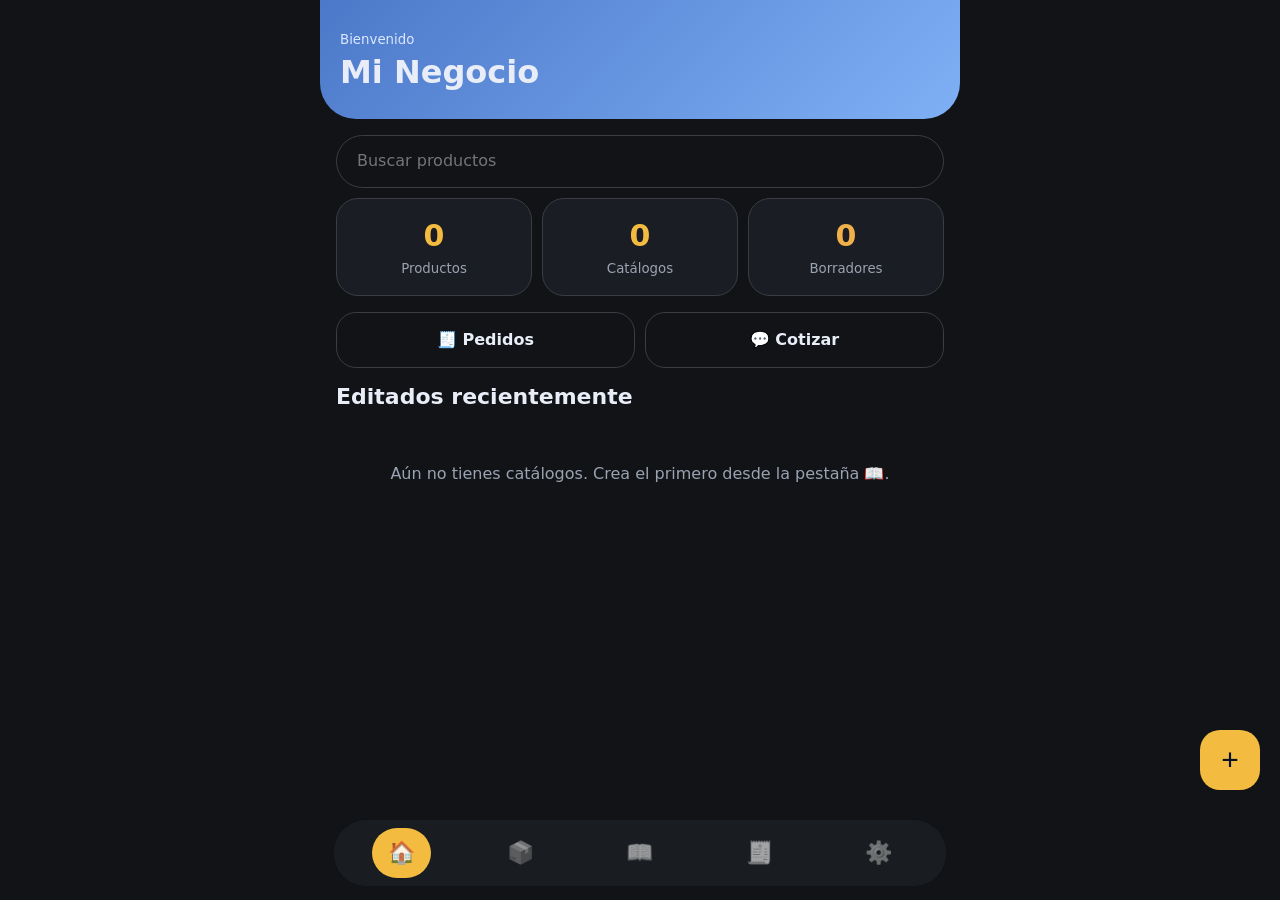
==== commit d4353f16: "Add files via upload" ====
--- a/admin.html
+++ b/admin.html
@@ -4,19 +4,19 @@
 <meta name="viewport" content="width=device-width,initial-scale=1,viewport-fit=cover">
 <title>Catálogos</title>
 <style>
-:root{--bg:#0b1120;--card:#141d33;--bd:#233255;--pri:#6ea4f0;--tx:#e8edf7;--mut:#8b97b3;--ok:#66c37f;--wr:#f0b04a}
+:root{--bg:#111317;--card:#1A1D23;--bd:#30343c;--pri:#F3BC41;--sec:#469DB0;--onpri:#0b1120;--navbg:#1A1D23ee;--tx:#e8edf7;--mut:#9aa3b2;--ok:#66c37f;--wr:#f0b04a}
 *{box-sizing:border-box;margin:0;-webkit-tap-highlight-color:transparent}
 body{background:var(--bg);color:var(--tx);font:16px/1.4 system-ui,-apple-system,sans-serif;padding:env(safe-area-inset-top) 0 120px}
 #app{max-width:640px;margin:auto;padding:16px}
 h1{font-size:32px}h2{font-size:22px}small{color:var(--mut)}
 .top{display:flex;align-items:center;gap:12px;margin-bottom:14px}.top h2{flex:1}
 .ib,.fab{border:0;background:var(--card);color:var(--tx);width:44px;height:44px;border-radius:50%;font-size:20px}
-.fab{position:fixed;right:20px;bottom:110px;width:60px;height:60px;border-radius:20px;background:var(--pri);color:#0b1120;font-size:30px}
+.fab{position:fixed;right:20px;bottom:110px;width:60px;height:60px;border-radius:20px;background:var(--pri);color:var(--onpri);font-size:30px}
 input,textarea,select{width:100%;background:var(--bg);border:1px solid var(--bd);border-radius:16px;padding:14px;color:var(--tx);font:inherit;margin-bottom:10px}
 .search{border-radius:28px;padding-left:20px}
 .chips{display:flex;gap:8px;overflow-x:auto;margin-bottom:14px}
 .chip{flex:none;border:1px solid var(--bd);background:none;color:var(--tx);border-radius:24px;padding:10px 18px;font:inherit}
-.chip.on{background:var(--pri);color:#0b1120;border-color:var(--pri)}
+.chip.on{background:var(--pri);color:var(--onpri);border-color:var(--pri)}
 .grid{display:grid;grid-template-columns:1fr 1fr;gap:12px}
 .card{background:var(--card);border:1px solid var(--bd);border-radius:24px;overflow:hidden}
 .card img{width:100%;aspect-ratio:1;object-fit:cover;display:block}
@@ -29,10 +29,10 @@
 .drop{border:2px dashed var(--bd);border-radius:20px;min-height:170px;display:flex;flex-direction:column;align-items:center;justify-content:center;gap:6px;color:var(--mut);overflow:hidden;text-align:center}
 .drop img{width:100%;max-height:260px;object-fit:cover}
 .row{display:flex;gap:10px}
-.btn,.btn2{border:0;border-radius:20px;padding:16px;font:inherit;font-weight:700;width:100%;background:var(--pri);color:#0b1120}
+.btn,.btn2{border:0;border-radius:20px;padding:16px;font:inherit;font-weight:700;width:100%;background:var(--pri);color:var(--onpri)}
 .btn2{background:none;border:1px solid var(--bd);color:var(--tx)}
 .bar{position:fixed;left:0;right:0;bottom:0;padding:12px 16px calc(12px + env(safe-area-inset-bottom));background:linear-gradient(transparent,var(--bg) 30%);display:flex;gap:10px;max-width:640px;margin:auto}
-#nav{position:fixed;left:14px;right:14px;bottom:calc(14px + env(safe-area-inset-bottom));max-width:612px;margin:auto;background:#1a2340ee;backdrop-filter:blur(14px);border-radius:32px;padding:8px;display:flex;justify-content:space-around}
+#nav{position:fixed;left:14px;right:14px;bottom:calc(14px + env(safe-area-inset-bottom));max-width:612px;margin:auto;background:var(--navbg);backdrop-filter:blur(14px);border-radius:32px;padding:8px;display:flex;justify-content:space-around}
 #nav button{border:0;background:none;font-size:22px;padding:12px 16px;border-radius:26px;filter:grayscale(1) opacity(.6)}
 #nav button.on{background:var(--pri);filter:none}
 .stats{display:grid;grid-template-columns:repeat(3,1fr);gap:10px;margin-bottom:16px}
@@ -77,7 +77,7 @@
 .gr{min-height:0}
 .t-street .it img,.t-electronics .it img{height:40mm;aspect-ratio:auto}
 .pt button.st{right:auto;left:4px}
-#crop{display:none;position:fixed;inset:0;background:#0b1120;z-index:99;flex-direction:column;align-items:center;justify-content:center;gap:12px;padding:16px;overflow:auto}
+#crop{display:none;position:fixed;inset:0;background:var(--bg);z-index:99;flex-direction:column;align-items:center;justify-content:center;gap:12px;padding:16px;overflow:auto}
 #crop canvas{width:min(88vw,400px);height:min(88vw,400px);border-radius:16px;touch-action:none}
 #crop .cw{display:flex;gap:10px;width:min(88vw,400px)}#crop .btn,#crop .btn2{padding:12px}
 .ph{display:grid;grid-template-columns:repeat(3,1fr);gap:8px;margin-bottom:8px}.pt{position:relative;aspect-ratio:1;border-radius:14px;overflow:hidden;background:var(--bg)}.pt img{width:100%;height:100%;object-fit:cover;display:block}.pt button{position:absolute;top:4px;right:4px;width:26px;height:26px;border:0;border-radius:50%;background:#000a;color:#fff}.pt i{position:absolute;bottom:0;left:0;right:0;background:var(--pri);color:#0b1120;font:700 11px system-ui;text-align:center;padding:2px}.pt.add{display:flex;align-items:center;justify-content:center;border:2px dashed var(--bd);font-size:32px;color:var(--mut)}
@@ -88,7 +88,7 @@
 .th .pg{position:absolute;top:0;left:0;width:520px;height:693px;min-height:0;margin:0;border-radius:0;transform-origin:0 0;pointer-events:none}
 .tc{background:var(--card);border:2px solid var(--bd);border-radius:24px;overflow:hidden;position:relative}.tc.on{border-color:var(--pri)}
 .tc b{display:block;padding:10px 14px}
-.tc.on:after{content:"✓";position:absolute;top:8px;right:8px;background:var(--pri);color:#0b1120;width:28px;height:28px;border-radius:50%;text-align:center;line-height:28px;font-weight:700}
+.tc.on:after{content:"✓";position:absolute;top:8px;right:8px;background:var(--pri);color:var(--onpri);width:28px;height:28px;border-radius:50%;text-align:center;line-height:28px;font-weight:700}
 .t-moderna{background:#0f172a;color:#e8edf7;font-family:system-ui,sans-serif}
 .t-moderna .hd{color:var(--ac);border-color:#334}
 .t-moderna .it{background:#1a2440;border-radius:16px;padding:10px}.t-moderna .it img{border-radius:12px}
@@ -197,45 +197,67 @@
 const fm=x=>'$'+(+x).toFixed(2);
 const catSug=(g,h)=>g>300||h>10?'c3':(g>0&&g<50?'c1':'c2');
 const midM=(cat)=>{const k=CFG().mult[cat]||CFG().mult.c2;return +(((k[0]+k[1])/2).toFixed(2))};
+/* filamentos: el primero ("def") usa el precio por defecto; los demás se agregan en Ajustes */
+const filaments=()=>[{id:'def',n:'PLA (por defecto)',kg:CFG().kg},...((S.cfg&&S.cfg.fil)||[]).map(f=>({id:f.id,n:f.n||'Filamento',kg:+f.kg||0}))];
+const kgOf=id=>{const f=filaments().find(x=>x.id==id);return f?f.kg:CFG().kg};
+const flRows=c=>Array.isArray(c.fl)&&c.fl.length?c.fl:[{f:'def',g:c.g}];
+const gramsOf=c=>flRows(c).reduce((a,r)=>a+(+r.g||0),0);
+const matOf=c=>flRows(c).reduce((a,r)=>a+(+r.g||0)*kgOf(r.f)/1000,0);
 function calcOut(c){
- const g=+c.g||0,h=(+c.h||0)+(+c.m||0)/60,z=Math.max(1,Math.round(+c.z||1));
+ const g=gramsOf(c),h=(+c.h||0)+(+c.m||0)/60,z=Math.max(1,Math.round(+c.z||1));
  if(!g&&!h)return{html:'<small>Escribe los gramos y el tiempo para ver el precio sugerido.</small>',price:0};
- const cf=CFG(),mat=g*cf.kg/1000,maq=h*hrCost(cf),tot=mat+maq,pz=tot/z,k=cf.mult[c.cat]||cf.mult.c2,mult=+c.mult||0;
+ const cf=CFG(),mat=matOf(c),maq=h*hrCost(cf),tot=mat+maq,pz=tot/z,k=cf.mult[c.cat]||cf.mult.c2,mult=+c.mult||0;
  const lo=r5(pz*k[0]),hi=r5(pz*k[1]),price=mult?r5(pz*mult):0;
  return{price,html:`<small style="display:block;line-height:1.5">Material ${fm(mat)} + máquina ${fm(maq)} = <b>costo directo ${fm(tot)}</b>${z>1?`<br>Por pieza (${z} en la placa): <b>${fm(pz)}</b>`:''}<br>Rango sugerido (${k[0]}x a ${k[1]}x): <b>$${lo} a $${hi}</b>${price?`<br>Con ${mult}x: <b style="font-size:16px">$${price}</b> · ganancia ${fm(price-pz)}`:''}</small>`}}
+const flSelHtml=(r)=>`<select class=cfs style="flex:2;min-width:0" onchange="calc()">${filaments().map(x=>`<option value="${esc(x.id)}" ${r.f==x.id?'selected':''}>${esc(x.n)} · ${fm(x.kg)}/kg</option>`).join('')}</select>`;
+const flRowsHtml=c=>{const rows=flRows(c);return rows.map((r,i)=>`<div class=row style="align-items:center;margin-bottom:6px">${flSelHtml(r)}<input class=cgi type=number inputmode=decimal placeholder="Gramos" value="${esc(r.g??'')}" oninput="calc()" style="flex:1;min-width:0">${rows.length>1?`<button type=button class=ib style="flex:none;margin-bottom:10px" onclick="calcDelFl(${i})">✕</button>`:''}</div>`).join('')};
 function calcUI(f){const c=f.cost||{};
- return `<details class=sec id=ccalc ${f.cost&&(c.g||c.h)?'open':''}><summary style="cursor:pointer;font-weight:700">Calculadora de costos</summary>
+ return `<details class=sec id=ccalc ${f.cost&&(c.g||c.h||(c.fl&&c.fl.length>1))?'open':''}><summary style="cursor:pointer;font-weight:700">Calculadora de costos</summary>
  <small style="display:block;margin:8px 0">Escribe lo que marca tu laminador. Los gramos son del modelo, la purga y los soportes.</small>
- <div class=row><input id=cg type=number inputmode=decimal placeholder="Gramos" value="${c.g??''}" oninput="calc()"><input id=ch type=number inputmode=numeric placeholder="Horas" value="${c.h??''}" oninput="calc()"><input id=cmin type=number inputmode=numeric placeholder="Min" value="${c.m??''}" oninput="calc()"></div>
+  <small style="display:block;margin:10px 0 6px">Filamentos usados y gramos de cada uno</small>
+ <div id=cfl>${flRowsHtml(c)}</div>
+ <button type=button class=btn2 onclick="calcAddFl()">+ Agregar otro filamento</button>
+ <small style="display:block;margin:10px 0 6px">Tiempo de impresión</small>
+ <div class=row><input id=ch type=number inputmode=numeric placeholder="Horas" value="${c.h??''}" oninput="calc()"><input id=cmin type=number inputmode=numeric placeholder="Min" value="${c.m??''}" oninput="calc()"></div>
  <div class=row style="margin-top:8px"><input id=cz type=number inputmode=numeric placeholder="Piezas en la placa (1)" value="${c.z??''}" oninput="calc()"></div>
  <select id=ccat style="margin-top:8px" onchange="calcCat()">${Object.entries(CATS).map(([k,l])=>`<option value="${k}" ${(c.cat||'c2')==k?'selected':''}>${l}</option>`).join('')}</select>
  <div class=row style="margin-top:8px;align-items:center"><span style="flex:1;font-size:13px">Multiplicador</span><input id=cm type=number step=0.05 inputmode=decimal value="${c.mult??midM(c.cat||'c2')}" oninput="calcM()"></div>
  <div id=cout style="margin:10px 0">${calcOut({...c,cat:c.cat||'c2',mult:c.mult??midM(c.cat||'c2')}).html}</div>
  <button type=button class=btn2 id=cuse onclick="useCalc()">Usar este precio</button></details>`}
+const flFromDom=()=>{const s=[...document.querySelectorAll('#ccalc .cfs')],g=[...document.querySelectorAll('#ccalc .cgi')];return s.map((x,i)=>({f:x.value,g:g[i]?g[i].value:''}))};
 function calc(){const c=V.f.cost=V.f.cost||{};
- c.g=$('#cg').value;c.h=$('#ch').value;c.m=$('#cmin').value;c.z=$('#cz').value;
+ c.fl=flFromDom();c.g=String(gramsOf(c)||'');c.h=$('#ch').value;c.m=$('#cmin').value;c.z=$('#cz').value;
  const z=Math.max(1,Math.round(+c.z||1));
- if(!c.manualCat)c.cat=catSug((+c.g||0)/z,((+c.h||0)+(+c.m||0)/60)/z);
+ if(!c.manualCat)c.cat=catSug(gramsOf(c)/z,((+c.h||0)+(+c.m||0)/60)/z);
  if(!c.manualM)c.mult=midM(c.cat);
  $('#ccat').value=c.cat;$('#cm').value=c.mult;$('#cout').innerHTML=calcOut(c).html}
+function calcAddFl(){const c=V.f.cost=V.f.cost||{};c.fl=flFromDom();c.fl.push({f:'def',g:''});R()}
+function calcDelFl(i){const c=V.f.cost=V.f.cost||{};c.fl=flFromDom();c.fl.splice(i,1);c.g=String(gramsOf(c)||'');R()}
 function calcCat(){const c=V.f.cost=V.f.cost||{};c.manualCat=true;c.cat=$('#ccat').value;if(!c.manualM){c.mult=midM(c.cat);$('#cm').value=c.mult}$('#cout').innerHTML=calcOut(c).html}
 function calcM(){const c=V.f.cost=V.f.cost||{};c.manualM=true;c.mult=+$('#cm').value||0;c.cat=c.cat||$('#ccat').value;$('#cout').innerHTML=calcOut(c).html}
 function useCalc(){const c=V.f.cost||{},o=calcOut({...c,cat:c.cat||'c2'});if(!o.price)return;V.f.price=o.price;$('#fprice').value=o.price;const e=$('#cuse');e.textContent='Precio puesto ✓';setTimeout(()=>{e.textContent='Usar este precio'},1500)}
 function setCfg(k,v,sub){S.cfg=S.cfg||{};if(sub){S.cfg.mult=S.cfg.mult||{};S.cfg.mult[sub[0]]=S.cfg.mult[sub[0]]||[...CFGD.mult[sub[0]]];S.cfg.mult[sub[0]][sub[1]]=+v||0}else S.cfg[k]=+v||0;save();const e=$('#cfgHr');if(e)e.textContent=fm(hrCost(CFG()))}
+function filAdd(){S.cfg=S.cfg||{};S.cfg.fil=S.cfg.fil||[];S.cfg.fil.push({id:uid(),n:'',kg:''});save();R()}
+function filSet(i,k,v){S.cfg.fil[i][k]=v;save()}
+function filDel(i){if(!confirm('¿Quitar este filamento? Los productos que lo usan se calcularán con el precio por defecto.'))return;S.cfg.fil.splice(i,1);save();R()}
 function costUI(){const c=CFG(),m=c.mult,inp=(k,l,v)=>`<div style="flex:1"><small>${l}</small><input type=number step=0.01 inputmode=decimal value="${v}" oninput="setCfg('${k}',this.value)"></div>`;
  const mr=(k,l)=>`<div class=row style="align-items:center;margin-top:6px"><span style="flex:1.6;font-size:13px">${l}</span><input type=number step=0.1 inputmode=decimal value="${m[k][0]}" oninput="setCfg('',this.value,['${k}',0])"><input type=number step=0.1 inputmode=decimal value="${m[k][1]}" oninput="setCfg('',this.value,['${k}',1])"></div>`;
+ const fl=(S.cfg&&S.cfg.fil)||[];
  return `<div class=sec><b>Costos y precios</b><small style="display:block;margin:4px 0 8px;line-height:1.4">Los usa la calculadora de costos de cada producto. Son datos privados: no salen en tu catálogo web.</small>
- <div class=row>${inp('kg','Filamento $/kg',c.kg)}${inp('dep','Depreciación $/h',c.dep)}</div>
+ <div class=row>${inp('kg','PLA por defecto $/kg',c.kg)}${inp('dep','Depreciación $/h',c.dep)}</div>
  <div class=row style="margin-top:6px">${inp('man','Mantenimiento $/h',c.man)}${inp('ene','Energía $/h',c.ene)}</div>
  <small style="display:block;margin:8px 0">Tarifa por hora de máquina: <b id=cfgHr>${fm(hrCost(c))}</b></small>
+ <small>Otros filamentos (nombre y precio por kilo)</small>
+ ${fl.map((f,i)=>`<div class=row style="align-items:center;margin-top:6px"><input placeholder="Nombre (ej. PETG negro)" value="${esc(f.n)}" oninput="filSet(${i},'n',this.value)" style="flex:2"><input type=number inputmode=decimal placeholder="$/kg" value="${esc(f.kg)}" oninput="filSet(${i},'kg',this.value)" style="flex:1"><button class=ib style="flex:none;margin-bottom:10px" onclick="filDel(${i})">✕</button></div>`).join('')}
+ <button class=btn2 style="margin:6px 0 10px" onclick="filAdd()">+ Agregar filamento</button>
  <small>Multiplicadores (mínimo y máximo)</small>
  ${mr('c1','Cat 1 · Accesorios')}${mr('c2','Cat 2 · Decorativo')}${mr('c2e','Cat 2 · Ensamble')}${mr('c3','Cat 3 · Gran formato')}</div>`}
 /* ===== Negocio: tienda web, pedidos, cotizador, recalcular, imagen y enlaces ===== */
 const LOGO_IMG='[data-uri]';
 const STATES=['Pendiente','Imprimiendo','Listo','Entregado','Cancelado'];
 const todayStr=()=>new Date().toISOString().slice(0,10);
-function costCalc(c){const g=+c.g||0,h=(+c.h||0)+(+c.m||0)/60,z=Math.max(1,Math.round(+c.z||1));
- const cf=CFG(),mat=g*cf.kg/1000,maq=h*hrCost(cf),tot=mat+maq,pz=tot/z;
+function costCalc(c){const g=gramsOf(c),h=(+c.h||0)+(+c.m||0)/60,z=Math.max(1,Math.round(+c.z||1));
+ const cf=CFG(),mat=matOf(c),maq=h*hrCost(cf),tot=mat+maq,pz=tot/z;
  const cat=c.cat||catSug(g/z,h/z),k=cf.mult[cat]||cf.mult.c2,mult=c.manualM&&+c.mult?+c.mult:midM(cat);
  return{g,h,z,mat,maq,tot,pz,cat,k,mult,price:r5(pz*mult)}}
 const costPz=p=>{const c=p.cost;return c&&(+c.g||+c.h)?+costCalc(c).pz.toFixed(2):''};
@@ -253,6 +275,7 @@
  const ds=(s.descuentos||[]).map(d=>({min:Math.round(+d.min),pct:+d.pct})).filter(d=>d.min>0&&d.pct>0&&d.pct<100);if(ds.length)o.descuentos=ds;
  const cp={};(s.cupones||[]).forEach(c=>{const code=String(c.code||'').trim().toUpperCase(),v=+c.val;if(!code||!(v>0))return;const e=c.tipo=='monto'?{monto:v}:{pct:Math.min(v,99)};if(+c.min>0)e.min=+c.min;if(c.vence)e.vence=c.vence;cp[code]=e});
  if(Object.keys(cp).length)o.cupones=cp;
+ if(S.theme&&Object.keys(S.theme).length)o.colores={...THEME0,...S.theme};
  return o}
 function TI(){const s=shopS(),inp=(k,ph)=>`<input placeholder="${ph}" value="${esc(s[k]||'')}" oninput="setShop('${k}',this.value)">`;
  return `<div class=top><button class=ib onclick="go('sets')">‹</button><h2>Mi tienda web</h2></div>
@@ -310,8 +333,8 @@
   <textarea rows=2 placeholder="Notas (opcional)" oninput="V.o.notas=this.value">${esc(o.notas||'')}</textarea></div>
  <div style="height:90px"></div><div class=bar><button class=btn onclick="oSave()">✓ Guardar pedido</button>${o.id?'<button class=btn2 onclick="oDelete()">Borrar</button>':''}</div>`}
 /* ---- Cotizador ---- */
-const QT0=()=>({cliente:'',tel:'',desc:'',g:'',h:'',m:'',q:'1',cat:'c2',mult:'',manualCat:false,manualM:false,dis:'',env:''});
-function quoteCalc(t){const q=Math.max(1,Math.round(+t.q||1)),c=costCalc({g:t.g,h:t.h,m:t.m,z:1,cat:t.manualCat?t.cat:undefined,manualM:t.manualM,mult:t.mult});
+const QT0=()=>({cliente:'',tel:'',desc:'',fil:'def',g:'',h:'',m:'',q:'1',cat:'c2',mult:'',manualCat:false,manualM:false,dis:'',env:''});
+function quoteCalc(t){const q=Math.max(1,Math.round(+t.q||1)),c=costCalc({g:t.g,h:t.h,m:t.m,z:1,fl:[{f:t.fil||'def',g:t.g}],cat:t.manualCat?t.cat:undefined,manualM:t.manualM,mult:t.mult});
  const unit=r5(c.pz*c.mult),sub=unit*q,dis=+t.dis||0,env=+t.env||0,total=sub+dis+env,costT=c.tot*q;
  return{q,c,unit,sub,dis,env,total,costT,gan:total-env-costT}}
 function quoteMsg(t,r){const tm=(S.shop&&S.shop.tiempo||'').trim();
@@ -321,7 +344,7 @@
 function qRender(){const t=V.qt,r=quoteCalc(t);$('#qcat').value=t.manualCat?t.cat:r.c.cat;$('#qmult').value=t.manualM?t.mult:r.c.mult;
  $('#qout').innerHTML=(+t.g||+t.h||+t.m)?qHtml(t,r):'<small>Escribe los gramos y el tiempo de UNA pieza.</small>';
  $('#qmsg').value=(+t.g||+t.h||+t.m)?quoteMsg(t,r):''}
-function qUp(){const t=V.qt;t.cliente=$('#qcli').value;t.tel=$('#qtel').value;t.desc=$('#qdesc').value;t.g=$('#qg').value;t.h=$('#qh').value;t.m=$('#qm').value;t.q=$('#qq').value;t.dis=$('#qdis').value;t.env=$('#qenv').value;qRender()}
+function qUp(){const t=V.qt;t.cliente=$('#qcli').value;t.tel=$('#qtel').value;t.desc=$('#qdesc').value;t.fil=$('#qfil').value;t.g=$('#qg').value;t.h=$('#qh').value;t.m=$('#qm').value;t.q=$('#qq').value;t.dis=$('#qdis').value;t.env=$('#qenv').value;qRender()}
 function qCat(){const t=V.qt;t.manualCat=true;t.cat=$('#qcat').value;qRender()}
 function qM(){const t=V.qt;t.manualM=true;t.mult=$('#qmult').value;qRender()}
 const qHas=t=>+t.g||+t.h||+t.m;
@@ -332,6 +355,7 @@
  <small style="display:block;margin-bottom:12px;line-height:1.4">Para piezas personalizadas: calcula el precio y arma el mensaje para tu cliente, sin crear un producto.</small>
  <div class=sec><b>Cliente</b><input id=qcli placeholder="Nombre (opcional)" value="${esc(t.cliente)}" oninput="qUp()"><input id=qtel type=tel inputmode=tel placeholder="WhatsApp del cliente (opcional)" value="${esc(t.tel)}" oninput="qUp()"></div>
  <div class=sec><b>La pieza</b><input id=qdesc placeholder="Descripción (ej. Llavero con nombre)" value="${esc(t.desc)}" oninput="qUp()">
+  <select id=qfil onchange="qUp()" style="margin-top:8px">${filaments().map(x=>`<option value="${esc(x.id)}" ${(t.fil||'def')==x.id?'selected':''}>${esc(x.n)} · ${fm(x.kg)}/kg</option>`).join('')}</select>
   <small>Datos de UNA pieza, como los marca tu laminador</small><div class=row><input id=qg type=number inputmode=decimal placeholder="Gramos" value="${esc(t.g)}" oninput="qUp()"><input id=qh type=number inputmode=numeric placeholder="Horas" value="${esc(t.h)}" oninput="qUp()"><input id=qm type=number inputmode=numeric placeholder="Min" value="${esc(t.m)}" oninput="qUp()"></div>
   <input id=qq type=number inputmode=numeric placeholder="Cantidad de piezas" value="${esc(t.q)}" oninput="qUp()">
   <select id=qcat onchange="qCat()">${Object.entries(CATS).map(([k,l])=>`<option value="${k}" ${(t.manualCat||!qHas(t)?t.cat:quoteCalc(t).c.cat)==k?'selected':''}>${l}</option>`).join('')}</select>
@@ -390,6 +414,20 @@
  if(navigator.clipboard)navigator.clipboard.writeText(u).then(()=>{busy('Enlace copiado ✓');setTimeout(busy,1400)},()=>prompt('Copia este enlace:',u));else prompt('Copia este enlace:',u)}
 /* ---- Menú de negocio en Ajustes ---- */
 const bizUI=()=>`<div class=sec><b>Mi negocio</b><div class=row><button class=btn2 onclick="go('tienda')">🌐 Mi tienda web</button><button class=btn2 onclick="go('quote')">💬 Cotizador</button></div><div class=row style="margin-top:8px"><button class=btn2 onclick="go('orders')">🧾 Pedidos y ventas</button><button class=btn2 onclick="go('recalc',{rcSel:null})">🔄 Recalcular precios</button></div></div>`;
+/* ===== Colores de la app y de la web ===== */
+const THEME0={pri:'#F3BC41',sec:'#469DB0',bg:'#1A1D23'};
+const hex2=h=>{h=String(h).replace('#','');if(h.length==3)h=h.split('').map(c=>c+c).join('');return[parseInt(h.slice(0,2),16),parseInt(h.slice(2,4),16),parseInt(h.slice(4,6),16)]};
+const toHex=a=>'#'+a.map(v=>Math.max(0,Math.min(255,Math.round(v))).toString(16).padStart(2,'0')).join('');
+const mixC=(a,b,t)=>{const x=hex2(a),y=hex2(b);return toHex(x.map((v,i)=>v+(y[i]-v)*t))};
+const lumin=h=>{const[r,g,b]=hex2(h).map(v=>{v/=255;return v<=.03928?v/12.92:Math.pow((v+.055)/1.055,2.4)});return .2126*r+.7152*g+.0722*b};
+const themeVals=()=>({...THEME0,...(S.theme||{})});
+function applyTheme(){const t=themeVals(),r=document.documentElement.style;
+ r.setProperty('--pri',t.pri);r.setProperty('--sec',t.sec);r.setProperty('--card',t.bg);r.setProperty('--bg',mixC(t.bg,'#000000',.35));r.setProperty('--bd',mixC(t.bg,'#ffffff',.14));
+ r.setProperty('--onpri',lumin(t.pri)>.45?'#0b1120':'#ffffff');r.setProperty('--navbg',t.bg+'ee')}
+function setTheme(k,v){S.theme=S.theme||{};S.theme[k]=v;save();applyTheme()}
+function resetTheme(){delete S.theme;save();applyTheme();R()}
+const themeUI=()=>{const t=themeVals(),row=(k,l)=>`<div class=row style="align-items:center;margin-bottom:8px"><span style="flex:1">${l}</span><input type=color value="${t[k]}" oninput="setTheme('${k}',this.value)" style="width:64px;height:44px;padding:2px;flex:none"></div>`;
+ return `<div class=sec><b>Colores</b><small style="display:block;margin:4px 0 10px;line-height:1.4">Personaliza los colores de tu app y de tu catálogo web. Por defecto usan los de tu logo. Los de la web se aplican al publicar.</small>${row('pri','Principal (botones y detalles)')}${row('sec','Secundario')}${row('bg','Fondo oscuro')}<button class=btn2 onclick="resetTheme()">Usar los colores del logo</button></div>`};
 function newP(){go('pform',{f:{id:'',img:'',imgs:[],name:'',desc:'',cat:S.cats[0]||'',price:'',sale:'',vars:[],nuevo:Date.now(),dest:false}})}
 function editP(id){const f=JSON.parse(JSON.stringify(prod(id)));f.imgs=f.imgs?.length?f.imgs:[f.img];go('pform',{f})}
 function dupP(id){const f=JSON.parse(JSON.stringify(prod(id)));f.id='';delete f._c;f.imgs=f.imgs?.length?f.imgs:[f.img];f.name=f.name+' (copia)';f.out=false;f.nuevo=Date.now();go('pform',{f})}
@@ -439,7 +477,7 @@
  d.querySelector('#cok').onclick=()=>{const o=document.createElement('canvas');o.width=o.height=IMG_MAX;crDraw(o,IMG_MAX,false);d.style.display='none';CR.ok(enc(o))}}
 function editImg(i){cropAsk(V.f.imgs[i]).then(r=>{if(r){V.f.imgs[i]=r;R()}})}
 function busy(t){let e=document.getElementById('busy');if(!t){if(e)e.style.display='none';return}
- if(!e){e=document.createElement('div');e.id='busy';e.style.cssText='position:fixed;left:50%;top:50%;transform:translate(-50%,-50%);background:#0b1120f2;color:#fff;border:1px solid #2a3556;padding:16px 22px;border-radius:16px;z-index:200;font-size:15px;text-align:center;max-width:80%';document.body.appendChild(e)}
+ if(!e){e=document.createElement('div');e.id='busy';e.style.cssText='position:fixed;left:50%;top:50%;transform:translate(-50%,-50%);background:var(--card);color:var(--tx);border:1px solid var(--bd);padding:16px 22px;border-radius:16px;z-index:200;font-size:15px;text-align:center;max-width:80%';document.body.appendChild(e)}
  e.textContent=t;e.style.display='block'}
 function autoCrop(src){return new Promise(ok=>{const im=new Image();im.onload=()=>{const c=document.createElement('canvas');c.width=c.height=IMG_MAX;const g=c.getContext('2d');g.fillStyle='#fff';g.fillRect(0,0,IMG_MAX,IMG_MAX);const k=Math.max(IMG_MAX/im.width,IMG_MAX/im.height),w=im.width*k,h=im.height*k;g.drawImage(im,(IMG_MAX-w)/2,(IMG_MAX-h)/2,w,h);ok(enc(c))};im.onerror=()=>ok(null);im.src=src})}
 async function pickImg(inp){const fs=[...inp.files].slice(0,6-V.f.imgs.length);inp.value='';
@@ -457,8 +495,9 @@
 /* CATÁLOGOS */
 function C(){return `<div class=top><h2>Catálogos</h2></div>
  ${S.c.length?S.c.map(c=>`<div class=sec><span class="pill ${c.status=='pub'?'pub':'drf'}">${c.status=='pub'?'Publicado':'Borrador'}</span><h2 style="margin-top:8px">${esc(c.title)}</h2><small>${c.ids.length} productos · ${new Date(c.date).toLocaleDateString('es-MX')}</small>
- <div class=act><button onclick="openC('${c.id}')">Editar</button><button onclick="prevC('${c.id}')">Ver PDF</button><button onclick="delC('${c.id}')">Borrar</button></div></div>`).join(''):'<div class=empty>Sin catálogos todavía. Toca + para crear uno.</div>'}
+ <div class=act><button onclick="togC('${c.id}')">${c.status=='pub'?'Bajar':'Publicar'}</button><button onclick="openC('${c.id}')">Editar</button><button onclick="prevC('${c.id}')">Ver PDF</button><button onclick="delC('${c.id}')">Borrar</button></div></div>`).join(''):'<div class=empty>Sin catálogos todavía. Toca + para crear uno.</div>'}
  <button class=fab onclick="go('cform',{k:{id:'',title:'',ids:[],status:'draft',per:4,tpl:'clasica',ac:'#1e88e5'}})">+</button>`}
+function togC(id){const c=S.c.find(x=>x.id==id);if(!c)return;c.status=c.status=='pub'?'draft':'pub';save();R();busy(c.status=='pub'?'Publicado. Falta publicar en la web.':'Bajado. Falta publicar en la web.');setTimeout(busy,2400)}
 function openC(id){go('cform',{k:JSON.parse(JSON.stringify(S.c.find(c=>c.id==id)))})}
 function prevC(id){go('prev',{k:S.c.find(c=>c.id==id)})}
 function delC(id){if(confirm('¿Borrar este catálogo?')){S.c=S.c.filter(c=>c.id!=id);save();R()}}
@@ -514,6 +553,7 @@
  <div class=sec><b>Almacenamiento de 123D</b><div id="storageInfo"><small>Consultando espacio disponible…</small></div></div>
  ${bizUI()}
  ${costUI()}
+ ${themeUI()}
  <div class=sec><b>Optimizar fotos</b><small>Reduce el peso de las fotos ya guardadas (máx. ${IMG_MAX}px). Tu catálogo se ve igual y los respaldos JSON pesan menos.</small><div id=optMsg style="margin:8px 0"></div><button class=btn2 onclick="optimize(this)">Optimizar fotos guardadas</button></div>
  <div class=sec><b>Copia de seguridad</b><small>El respaldo incluye productos, catálogos, categorías, configuración y fotos.</small><small style="display:block;margin-top:4px">${bkDays()===null?'Aún no has hecho un respaldo.':'Último respaldo: '+(bkDays()?'hace '+bkDays()+' días':'hoy')}</small><div class=row><button class=btn2 onclick="exp()">Exportar</button><label class=btn2 style="text-align:center">Importar<input type=file accept=".json" hidden onchange="imp(this)"></label></div></div>
  ${ghUI()}
@@ -595,27 +635,26 @@
  if(r.status==401)GHT=null;
  throw new Error(ghErr(r.status,j))}
 async function ghSave(btn){
- const repo=$('#ghRepo').value.trim().replace(/^https?:\/\/github\.com\//,'').replace(/\/$/,''),tok=$('#ghTok').value.trim(),pw=$('#ghPw').value.trim(),pw2=(($('#ghPw2')||{}).value||'').trim();
+ const repo=$('#ghRepo').value.trim().replace(/^https?:\/\/github\.com\//,'').replace(/\/$/,''),tok=$('#ghTok').value.trim(),useKey=!!(($('#ghUseKey')||{}).checked);
+ const pw=useKey?$('#ghPw').value.trim().normalize('NFC'):'',pw2=useKey?(($('#ghPw2')||{}).value||'').trim().normalize('NFC'):'';
  if(!/^[\w.-]+\/[\w.-]+$/.test(repo))return ghMsg('Escribe el repositorio como usuario/repositorio.');
  if(!tok)return ghMsg('Pega tu llave de GitHub.');
- if(pw!==pw2)return ghMsg('Las dos claves no son iguales. Toca "Ver la clave" para revisarlas.');
- if(pw&&pw.length<4)return ghMsg('Tu clave debe tener al menos 4 caracteres.');
- if(!pw&&!confirm('Sin clave, la llave queda guardada sin protección en este navegador. ¿Continuar?'))return;
+ if(useKey){if(pw!==pw2)return ghMsg('Las dos claves no son iguales. Toca "Ver la clave" para revisarlas.');if(pw.length<4)return ghMsg('Tu clave debe tener al menos 4 caracteres.')}
  btn.disabled=true;ghMsg('Comprobando conexión…');
  try{
   const r=await ghApi('/repos/'+repo,{},tok),j=await r.json().catch(()=>({}));
   if(!r.ok)throw new Error(ghErr(r.status,j));
   if(j.permissions&&j.permissions.push===false)throw new Error('Esa llave no tiene permiso de escritura en el repositorio.');
-  const conn={repo,branch:j.default_branch||'main'};if(pw)conn.enc=await encTok(tok,pw);else conn.tok=tok;
+  const conn={repo,branch:j.default_branch||'main'};if(useKey)conn.enc=await encTok(tok,pw);else conn.tok=tok;
   localStorage.setItem('ghConn',JSON.stringify(conn));
   GHT=tok;R()
  }catch(e){ghMsg(e.message||'No se pudo conectar.');btn.disabled=false}}
 async function ghPickup(){
  const cs=S.c.filter(c=>c.status=='pub');if(!cs.length)return;
- const inCat=new Set(cs.flatMap(c=>c.ids)),miss=S.p.filter(p=>!inCat.has(p.id));
+ const inCat=new Set(S.c.flatMap(c=>c.ids)),miss=S.p.filter(p=>!inCat.has(p.id));
  if(!miss.length)return;
  const names=miss.slice(0,5).map(p=>p.name).join(', ')+(miss.length>5?'…':'');
- if(confirm('Hay '+miss.length+' producto(s) que no están en ningún catálogo publicado ('+names+').\n\nAceptar = agregarlos al catálogo "'+cs[0].title+'" y publicar.\nCancelar = publicar sin ellos.')){cs[0].ids.push(...miss.map(p=>p.id));await saveNow()}}
+ if(confirm('Hay '+miss.length+' producto(s) que no están en ningún catálogo ('+names+').\n\nAceptar = agregarlos al catálogo "'+cs[0].title+'" y publicar.\nCancelar = publicar sin ellos.')){cs[0].ids.push(...miss.map(p=>p.id));await saveNow()}}
 async function ghWait(v,say=ghMsg){
  for(let i=0;i<30;i++){
   await new Promise(r=>setTimeout(r,GH_POLL));
@@ -623,8 +662,9 @@
   say('Subido a GitHub ✓ Esperando a que la web se actualice… ('+Math.round((i+1)*GH_POLL/1000)+' s)')}
  return false}
 async function ghUnlock(raw){const c=ghConn();if(!raw||!raw.trim())throw new Error('Escribe tu clave.');
- for(const pw of [...new Set([raw.trim(),raw])]){try{GHT=await decTok(c.enc,pw);return}catch(e){}}
- throw new Error('Clave incorrecta. Revisa mayúsculas y espacios. Si no la recuerdas, ve a Ajustes, toca "Quitar conexión" y conéctate de nuevo con una llave nueva.')}
+ const t=raw.trim();
+ for(const pw of [...new Set([t.normalize('NFC'),t,raw,t.normalize('NFD')])]){try{GHT=await decTok(c.enc,pw);return}catch(e){}}
+ throw new Error('Clave incorrecta. Revisa mayúsculas y espacios. Si no la recuerdas, ve a Ajustes, toca "Quitar conexión" y conéctate de nuevo; esta vez puedes dejarla sin clave.')}
 async function ghSend(say){
  await ghPickup();
  const w=buildWeb();if(!w)return{none:true};
@@ -657,25 +697,29 @@
  }catch(e){busy();alert(e.message||'No se pudo publicar.')}}
 function ghEye(on){document.querySelectorAll('input.pw').forEach(i=>i.style.webkitTextSecurity=on?'none':'disc')}
 function ghDisconnect(){if(!confirm('¿Quitar la conexión con GitHub de este navegador?'))return;try{localStorage.removeItem('ghConn')}catch(_){}GHT=null;R()}
+function ghKeyToggle(on){$('#ghKeyBox').style.display=on?'block':'none'}
+async function ghNoKey(){const c=ghConn();if(!c||!c.enc)return;
+ if(!GHT){try{await ghUnlock(($('#ghPw')||{}).value||'')}catch(e){return ghMsg(e.message)}}
+ c.tok=GHT;delete c.enc;try{localStorage.setItem('ghConn',JSON.stringify(c))}catch(_){}R()}
 function ghUI(){const c=ghConn();
  if(!c)return`<div class=sec><b>Publicar en la web</b><small>Sube tu catálogo a GitHub con un toque, sin subir archivos a mano. Se configura una sola vez.</small>
- <small style="display:block;margin:8px 0;line-height:1.45">1. Crea tu llave en <a href="https://github.com/settings/personal-access-tokens/new" target="_blank" style="color:var(--pri)">github.com/settings/personal-access-tokens/new</a>. En "Repository access" elige solo tu repositorio, y en "Permissions → Repository permissions → Contents" elige "Read and write".<br>2. Pega la llave abajo e inventa una clave para protegerla. La app te pedirá esa clave al publicar.</small>
+ <small style="display:block;margin:8px 0;line-height:1.45">1. Crea tu llave en <a href="https://github.com/settings/personal-access-tokens/new" target="_blank" style="color:var(--sec)">github.com/settings/personal-access-tokens/new</a>. En "Repository access" elige solo tu repositorio, y en "Permissions → Repository permissions → Contents" elige "Read and write".<br>2. Pega la llave aquí abajo. Queda guardada en este teléfono y ya no te la vuelve a pedir.</small>
  <input id=ghRepo placeholder="usuario/repositorio" value="${esc(ghInfer())}" autocapitalize=off autocomplete=off>
  <input id=ghTok type=password placeholder="Llave de GitHub (empieza con github_pat_)" autocomplete=off>
- <input id=ghPw class=pw placeholder="Clave para protegerla (la inventas tú)" autocomplete=off autocapitalize=off autocorrect=off spellcheck=false>
- <input id=ghPw2 class=pw placeholder="Repite la clave" autocomplete=off autocapitalize=off autocorrect=off spellcheck=false>
- <label class=li style="border:0;padding:6px 0"><div>Ver la clave al escribirla</div><input type=checkbox onchange="ghEye(this.checked)"></label>
- <small style="display:block;margin-bottom:8px;line-height:1.4">Si no quieres clave, deja los dos campos vacíos. La llave quedará guardada sin protección en este navegador.</small>
+ <label class=li style="border:0;padding:6px 0"><div>Protegerla con una clave<br><small>Opcional. Te la pedirá cada vez que publiques.</small></div><input type=checkbox id=ghUseKey onchange="ghKeyToggle(this.checked)"></label>
+ <div id=ghKeyBox style="display:none"><input id=ghPw class=pw placeholder="Clave para protegerla" autocomplete=off autocapitalize=off autocorrect=off spellcheck=false><input id=ghPw2 class=pw placeholder="Repite la clave" autocomplete=off autocapitalize=off autocorrect=off spellcheck=false>
+ <label class=li style="border:0;padding:6px 0"><div>Ver la clave al escribirla</div><input type=checkbox onchange="ghEye(this.checked)"></label></div>
  <button class=btn2 onclick="ghSave(this)">Guardar conexión</button><div id=pubMsg style="margin-top:8px"></div></div>`;
  let lp=0;try{lp=+localStorage.getItem('lastPub')}catch(_){}
- const pc=S.c.filter(x=>x.status=='pub'),inC=new Set(pc.flatMap(x=>x.ids)),miss=S.p.filter(p=>!inC.has(p.id)).length;
- const st=!pc.length?'Ningún catálogo está publicado: no se subirá nada.':'En la web irán '+inC.size+' de '+S.p.length+' productos'+(miss?' ('+miss+' no están en ningún catálogo publicado; al publicar te preguntaré si los agrego)':'')+'.';
+ const pc=S.c.filter(x=>x.status=='pub'),inC=new Set(pc.flatMap(x=>x.ids)),inAny=new Set(S.c.flatMap(x=>x.ids)),miss=S.p.filter(p=>!inAny.has(p.id)).length;
+ const st=!pc.length?'Ningún catálogo está publicado: no se subirá nada.':'En la web irán '+inC.size+' de '+S.p.length+' productos'+(miss?' ('+miss+' no están en ningún catálogo; al publicar te preguntaré si los agrego)':'')+'.';
  return`<div class=sec><b>Publicar en la web</b><small>Conectado a ${esc(c.repo)}. ${lp?'Última publicación: '+new Date(lp).toLocaleString('es-MX'):'Aún no has publicado desde aquí.'}</small>
  <small style="display:block;margin-top:6px">${esc(st)}</small>
  ${GHT||c.tok?'':'<input id=ghPw class=pw placeholder="Tu clave" autocomplete=off autocapitalize=off autocorrect=off spellcheck=false style="margin-top:8px"><label class=li style="border:0;padding:6px 0"><div>Ver la clave al escribirla</div><input type=checkbox onchange="ghEye(this.checked)"></label>'}
  <button class=btn style="margin-top:8px" onclick="ghPublish(this)">Publicar en la web ahora</button><div id=pubMsg style="margin-top:8px"></div>
+ ${c.enc?'<button class=btn2 style="margin-top:8px" onclick="ghNoKey()">Dejar de pedir clave</button>':''}
  <button class=btn2 style="margin-top:8px" onclick="ghDisconnect()">Quitar conexión</button></div>`}
 async function exp(){try{await saveNow();const blob=new Blob([JSON.stringify(slim(S))],{type:'application/json'}),a=document.createElement('a');a.href=URL.createObjectURL(blob);a.download='123D-backup-'+new Date().toISOString().slice(0,10)+'.json';a.click();try{localStorage.setItem('lastBackup',Date.now())}catch(_){}setTimeout(()=>{URL.revokeObjectURL(a.href);R()},1000)}catch(e){alert('No se pudo crear el respaldo JSON.')}}
 function imp(i){const f=i.files[0];if(!f)return;f.text().then(async t=>{try{const x=JSON.parse(t);if(!x||!Array.isArray(x.p)||!Array.isArray(x.c)||!Array.isArray(x.cats)||!x.set)throw new Error();S=norm(x);await saveNow();go('home')}catch(e){alert('Archivo no válido o incompleto.')}})}
-(async()=>{await initStorage();norm(S);R();})();
+(async()=>{await initStorage();norm(S);applyTheme();try{navigator.storage&&navigator.storage.persist&&navigator.storage.persist()}catch(e){}R();})();
 </script></body></html>
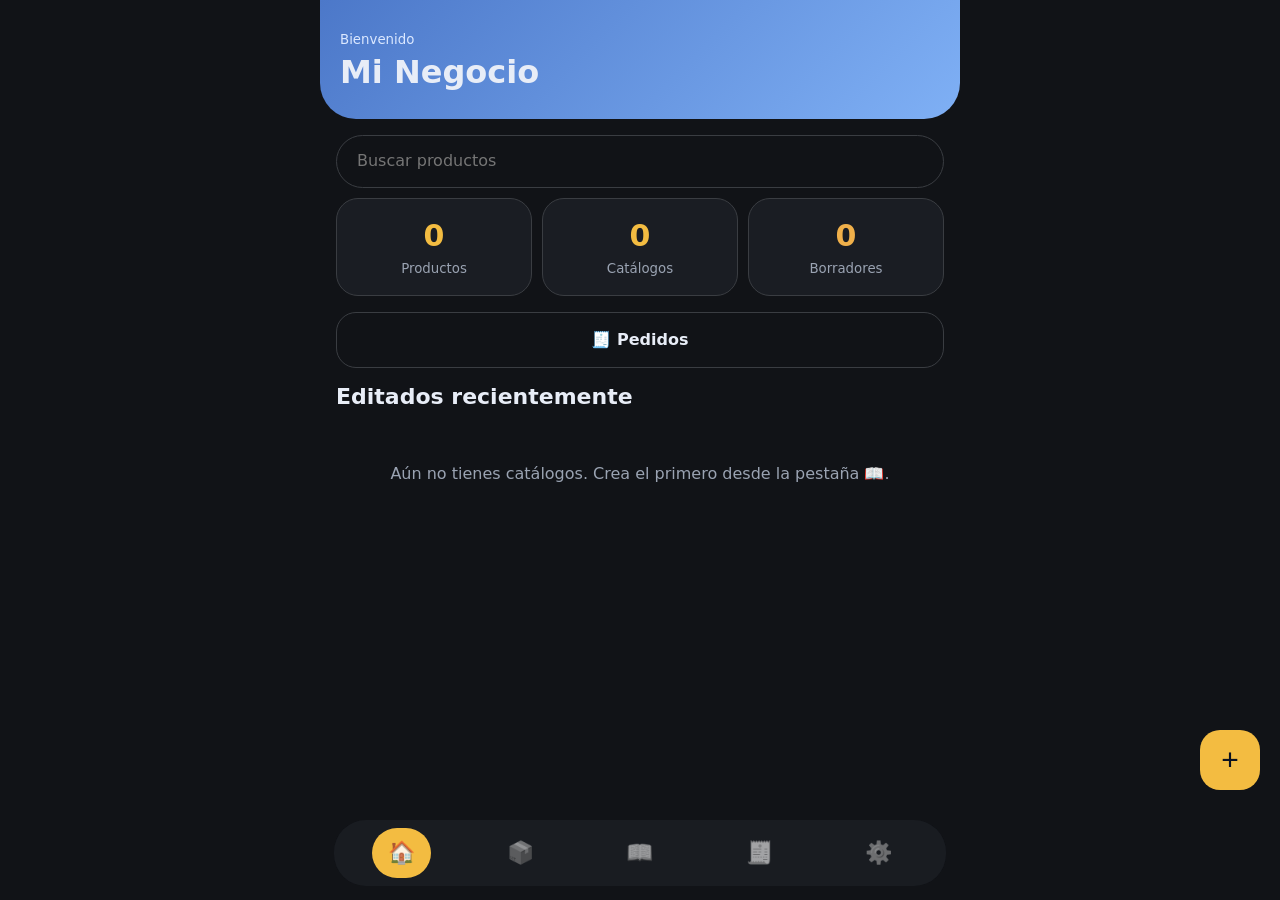
==== commit d4e44946: "Add files via upload" ====
--- a/admin.html
+++ b/admin.html
@@ -141,7 +141,7 @@
 function idbGet(){return new Promise((resolve,reject)=>{const q=DB.transaction('state','readonly').objectStore('state').get('catalogos');q.onsuccess=()=>resolve(q.result||null);q.onerror=()=>reject(q.error)})}
 function idbPut(data){return new Promise((resolve,reject)=>{const q=DB.transaction('state','readwrite').objectStore('state').put(data,'catalogos');q.onsuccess=()=>resolve();q.onerror=()=>reject(q.error)})}
 async function initStorage(){try{dbReady=openDB();await dbReady;const stored=await idbGet();if(stored){S=stored;return}const legacy=localStorage.getItem('catalogos');if(legacy){try{S=JSON.parse(legacy);await idbPut(slim(S));localStorage.removeItem('catalogos')}catch(e){await idbPut(slim(S))}}else await idbPut(slim(S));try{if(navigator.storage?.persist)await navigator.storage.persist()}catch(e){}}catch(e){console.warn('IndexedDB no disponible; usando localStorage como respaldo temporal.',e)}}
-function save(){clearTimeout(saveTimer);saveTimer=setTimeout(async()=>{try{if(DB)await idbPut(slim(S));else localStorage.setItem('catalogos',JSON.stringify(slim(S)));if(V.t=='sets')showStorageInfo()}catch(e){alert('No se pudo guardar. Exporta un respaldo JSON y libera espacio del dispositivo.')}},600)}
+function save(){clearTimeout(saveTimer);saveTimer=setTimeout(async()=>{try{if(DB)await idbPut(slim(S));else localStorage.setItem('catalogos',JSON.stringify(slim(S)));if(V.t=='sets')showStorageInfo();autoPubSchedule()}catch(e){alert('No se pudo guardar. Exporta un respaldo JSON y libera espacio del dispositivo.')}},600)}
 async function saveNow(){try{if(DB)await idbPut(slim(S));else localStorage.setItem('catalogos',JSON.stringify(slim(S)))}catch(e){throw e}}
 async function storageInfo(){try{return await navigator.storage?.estimate?.()}catch(e){return null}}
 function fmtBytes(n){if(!n)return '0 B';const u=['B','KB','MB','GB','TB'],i=Math.min(u.length-1,Math.floor(Math.log(n)/Math.log(1024)));return (n/1024**i).toFixed(i?1:0)+' '+u[i]}
@@ -159,9 +159,9 @@
 let V={t:'home',q:'',cat:'Todos'};
 function go(t,x){Object.assign(V,{t},x||{});R(true)}
 function R(top){
- $('#app').innerHTML=({home:H,prods:P,pform:PF,cats:C,cform:CF,prev:PV,sets:ST,tpl:TP,tienda:TI,orders:OR,oform:OF,quote:QT,recalc:RC})[V.t]();
+ $('#app').innerHTML=({home:H,prods:P,pform:PF,cats:C,cform:CF,prev:PV,sets:ST,tpl:TP,tienda:TI,orders:OR,oform:OF,recalc:RC})[V.t]();
  if(storageTimer){clearInterval(storageTimer);storageTimer=null} if(V.t=='sets'){showStorageInfo();storageTimer=setInterval(()=>{if(V.t=='sets')showStorageInfo();},3000)}
- $('#nav').style.display=['pform','cform','prev','tpl','oform','tienda','quote','recalc'].includes(V.t)?'none':'flex';
+ $('#nav').style.display=['pform','cform','prev','tpl','oform','tienda','recalc'].includes(V.t)?'none':'flex';
  document.querySelectorAll('#nav button').forEach(b=>b.classList.toggle('on',b.dataset.t==V.t));
  if(V.t=='tpl')fit();if(top)scrollTo(0,0)}
 /* INICIO */
@@ -173,7 +173,7 @@
  <div class=stats><div class=stat onclick="go('prods')"><b>${S.p.length}</b><small>Productos</small></div>
  <div class=stat onclick="go('cats')"><b>${S.c.length}</b><small>Catálogos</small></div>
  <div class=stat><b style="color:var(--wr)">${dr}</b><small>Borradores</small></div></div>
- <div class=row style="margin-bottom:14px"><button class=btn2 onclick="go('orders')">🧾 Pedidos</button><button class=btn2 onclick="go('quote')">💬 Cotizar</button></div>
+ <div class=row style="margin-bottom:14px"><button class=btn2 onclick="go('orders')">🧾 Pedidos</button></div>
  ${S.p.length&&(bkDays()===null||bkDays()>=7)?`<div class=sec style="border:1.5px solid #f3bc41"><b>Respalda tus datos</b><small style="display:block;margin:4px 0 10px">${bkDays()===null?'Aún no has hecho un respaldo.':'Tu último respaldo fue hace '+bkDays()+' días.'} Tus productos viven solo en este navegador: si borras los datos de Safari o cambias de teléfono, se pierden.</small><button class=btn2 onclick="exp()">Exportar respaldo ahora</button></div>`:''}
  <h2 style="margin-bottom:10px">Editados recientemente</h2>
  ${rec.length?rec.map(c=>`<div class=sec onclick="openC('${c.id}')"><span class="pill ${c.status=='pub'?'pub':'drf'}">${c.status=='pub'?'Publicado':'Borrador'}</span><h2 style="margin-top:8px">${esc(c.title)}</h2><small>${new Date(c.date).toLocaleDateString('es-MX')} · ${c.ids.length} productos</small></div>`).join(''):'<div class=empty>Aún no tienes catálogos. Crea el primero desde la pestaña 📖.</div>'}
@@ -332,44 +332,6 @@
   <label class=li style="border:0"><div>Pagado</div><input type=checkbox ${o.pagado?'checked':''} onchange="V.o.pagado=this.checked"></label>
   <textarea rows=2 placeholder="Notas (opcional)" oninput="V.o.notas=this.value">${esc(o.notas||'')}</textarea></div>
  <div style="height:90px"></div><div class=bar><button class=btn onclick="oSave()">✓ Guardar pedido</button>${o.id?'<button class=btn2 onclick="oDelete()">Borrar</button>':''}</div>`}
-/* ---- Cotizador ---- */
-const QT0=()=>({cliente:'',tel:'',desc:'',fil:'def',g:'',h:'',m:'',q:'1',cat:'c2',mult:'',manualCat:false,manualM:false,dis:'',env:''});
-function quoteCalc(t){const q=Math.max(1,Math.round(+t.q||1)),c=costCalc({g:t.g,h:t.h,m:t.m,z:1,fl:[{f:t.fil||'def',g:t.g}],cat:t.manualCat?t.cat:undefined,manualM:t.manualM,mult:t.mult});
- const unit=r5(c.pz*c.mult),sub=unit*q,dis=+t.dis||0,env=+t.env||0,total=sub+dis+env,costT=c.tot*q;
- return{q,c,unit,sub,dis,env,total,costT,gan:total-env-costT}}
-function quoteMsg(t,r){const tm=(S.shop&&S.shop.tiempo||'').trim();
- return 'Hola'+(t.cliente.trim()?' '+t.cliente.trim():'')+', esta es tu cotización:\n• '+(t.desc.trim()||'Pieza personalizada')+' × '+r.q+': '+fmt(r.unit)+' c/u = '+fmt(r.sub)
-  +(r.dis?'\n• Diseño y modelado: '+fmt(r.dis):'')+(r.env?'\n• Envío: '+fmt(r.env):'')+'\nTotal: '+fmt(r.total)+(tm?'\nTiempo de producción: '+tm:'')+'\n¿Te la preparo?'}
-function qHtml(t,r){return `<small style="display:block;line-height:1.5">Costo directo por pieza: <b>${fmt(r.c.tot)}</b> (material ${fmt(r.c.mat)} + máquina ${fmt(r.c.maq)})<br>Rango sugerido por pieza (${r.c.k[0]}x a ${r.c.k[1]}x): <b>${fmt(r5(r.c.tot*r.c.k[0]))} a ${fmt(r5(r.c.tot*r.c.k[1]))}</b><br>Precio por pieza con ${r.c.mult}x: <b style="font-size:16px">${fmt(r.unit)}</b><br>Total para el cliente: <b style="font-size:16px">${fmt(r.total)}</b> · ganancia aprox. ${fmt(r.gan)}</small>`}
-function qRender(){const t=V.qt,r=quoteCalc(t);$('#qcat').value=t.manualCat?t.cat:r.c.cat;$('#qmult').value=t.manualM?t.mult:r.c.mult;
- $('#qout').innerHTML=(+t.g||+t.h||+t.m)?qHtml(t,r):'<small>Escribe los gramos y el tiempo de UNA pieza.</small>';
- $('#qmsg').value=(+t.g||+t.h||+t.m)?quoteMsg(t,r):''}
-function qUp(){const t=V.qt;t.cliente=$('#qcli').value;t.tel=$('#qtel').value;t.desc=$('#qdesc').value;t.fil=$('#qfil').value;t.g=$('#qg').value;t.h=$('#qh').value;t.m=$('#qm').value;t.q=$('#qq').value;t.dis=$('#qdis').value;t.env=$('#qenv').value;qRender()}
-function qCat(){const t=V.qt;t.manualCat=true;t.cat=$('#qcat').value;qRender()}
-function qM(){const t=V.qt;t.manualM=true;t.mult=$('#qmult').value;qRender()}
-const qHas=t=>+t.g||+t.h||+t.m;
-const qOutInit=t=>qHas(t)?qHtml(t,quoteCalc(t)):'<small>Escribe los gramos y el tiempo de UNA pieza.</small>';
-const qMsgInit=t=>qHas(t)?esc(quoteMsg(t,quoteCalc(t))):'';
-function QT(){const t=V.qt=V.qt||QT0();
- return `<div class=top><button class=ib onclick="go('home')">‹</button><h2>Cotizador</h2></div>
- <small style="display:block;margin-bottom:12px;line-height:1.4">Para piezas personalizadas: calcula el precio y arma el mensaje para tu cliente, sin crear un producto.</small>
- <div class=sec><b>Cliente</b><input id=qcli placeholder="Nombre (opcional)" value="${esc(t.cliente)}" oninput="qUp()"><input id=qtel type=tel inputmode=tel placeholder="WhatsApp del cliente (opcional)" value="${esc(t.tel)}" oninput="qUp()"></div>
- <div class=sec><b>La pieza</b><input id=qdesc placeholder="Descripción (ej. Llavero con nombre)" value="${esc(t.desc)}" oninput="qUp()">
-  <select id=qfil onchange="qUp()" style="margin-top:8px">${filaments().map(x=>`<option value="${esc(x.id)}" ${(t.fil||'def')==x.id?'selected':''}>${esc(x.n)} · ${fm(x.kg)}/kg</option>`).join('')}</select>
-  <small>Datos de UNA pieza, como los marca tu laminador</small><div class=row><input id=qg type=number inputmode=decimal placeholder="Gramos" value="${esc(t.g)}" oninput="qUp()"><input id=qh type=number inputmode=numeric placeholder="Horas" value="${esc(t.h)}" oninput="qUp()"><input id=qm type=number inputmode=numeric placeholder="Min" value="${esc(t.m)}" oninput="qUp()"></div>
-  <input id=qq type=number inputmode=numeric placeholder="Cantidad de piezas" value="${esc(t.q)}" oninput="qUp()">
-  <select id=qcat onchange="qCat()">${Object.entries(CATS).map(([k,l])=>`<option value="${k}" ${(t.manualCat||!qHas(t)?t.cat:quoteCalc(t).c.cat)==k?'selected':''}>${l}</option>`).join('')}</select>
-  <div class=row style="align-items:center"><span style="flex:1;font-size:13px">Multiplicador</span><input id=qmult type=number step=0.05 inputmode=decimal value="${esc(t.manualM?t.mult:(qHas(t)?quoteCalc(t).c.mult:''))}" oninput="qM()"></div>
-  <div class=row><input id=qdis type=number inputmode=decimal placeholder="Diseño o modelado (opcional)" value="${esc(t.dis)}" oninput="qUp()"><input id=qenv type=number inputmode=decimal placeholder="Envío (opcional)" value="${esc(t.env)}" oninput="qUp()"></div></div>
- <div class=sec><b>Resultado</b><div id=qout>${qOutInit(t)}</div><textarea id=qmsg rows=9 style="margin-top:10px">${qMsgInit(t)}</textarea>
-  <div class=row><button class=btn2 onclick="qCopy()">Copiar mensaje</button><button class=btn2 onclick="qWA()">Abrir WhatsApp</button></div>
-  <div class=row style="margin-top:8px"><button class=btn2 onclick="qToOrder()">Guardar como pedido</button><button class=btn2 onclick="V.qt=null;R()">Nueva cotización</button></div></div><div style="height:90px"></div>`}
-function qCopy(){const x=$('#qmsg').value;if(!x)return;if(navigator.clipboard)navigator.clipboard.writeText(x).then(()=>busy('Mensaje copiado ✓')||setTimeout(busy,1400),()=>prompt('Copia el mensaje:',x));else prompt('Copia el mensaje:',x)}
-function qWA(){const x=$('#qmsg').value;if(!x)return;const tl=String(V.qt.tel||'').replace(/\D/g,''),n=tl.length==10?'52'+tl:tl;window.open('https://wa.me/'+n+'?text='+encodeURIComponent(x),'_blank')}
-function qToOrder(){const t=V.qt,r=quoteCalc(t);if(!(+t.g||+t.h||+t.m))return alert('Primero escribe los gramos y el tiempo de la pieza.');
- const items=[{n:t.desc.trim()||'Pieza personalizada',q:r.q,pr:r.unit,co:+r.c.tot.toFixed(2)}];
- if(r.dis)items.push({n:'Diseño y modelado',q:1,pr:r.dis,co:0});if(r.env)items.push({n:'Envío',q:1,pr:r.env,co:0});
- newO({cliente:t.cliente.trim(),items})}
 /* ---- Recalcular precios ---- */
 const rcList=()=>S.p.filter(p=>p.cost&&(+p.cost.g||+p.cost.h)).map(p=>{const r=costCalc(p.cost);return{p,old:+p.price||0,nw:r.price}}).filter(x=>x.nw>0&&x.nw!==x.old);
 function RC(){const L=rcList();if(!V.rcSel)V.rcSel=L.map(x=>x.p.id);const cf=CFG();
@@ -413,7 +375,7 @@
 function copyCatLink(i){const u=ghBase()+'?c='+encodeURIComponent(S.cats[i]);
  if(navigator.clipboard)navigator.clipboard.writeText(u).then(()=>{busy('Enlace copiado ✓');setTimeout(busy,1400)},()=>prompt('Copia este enlace:',u));else prompt('Copia este enlace:',u)}
 /* ---- Menú de negocio en Ajustes ---- */
-const bizUI=()=>`<div class=sec><b>Mi negocio</b><div class=row><button class=btn2 onclick="go('tienda')">🌐 Mi tienda web</button><button class=btn2 onclick="go('quote')">💬 Cotizador</button></div><div class=row style="margin-top:8px"><button class=btn2 onclick="go('orders')">🧾 Pedidos y ventas</button><button class=btn2 onclick="go('recalc',{rcSel:null})">🔄 Recalcular precios</button></div></div>`;
+const bizUI=()=>`<div class=sec><b>Mi negocio</b><div class=row><button class=btn2 onclick="go('tienda')">🌐 Mi tienda web</button><button class=btn2 onclick="go('orders')">🧾 Pedidos y ventas</button></div><div class=row style="margin-top:8px"><button class=btn2 onclick="go('recalc',{rcSel:null})">🔄 Recalcular precios</button></div></div>`;
 /* ===== Colores de la app y de la web ===== */
 const THEME0={pri:'#F3BC41',sec:'#469DB0',bg:'#1A1D23'};
 const hex2=h=>{h=String(h).replace('#','');if(h.length==3)h=h.split('').map(c=>c+c).join('');return[parseInt(h.slice(0,2),16),parseInt(h.slice(2,4),16),parseInt(h.slice(4,6),16)]};
@@ -529,9 +491,37 @@
  let h=`<div class=top><button class=ib onclick="go('cats')">‹</button><h2>Vista previa</h2></div><div id=pages>
  <div class="pg t-${tp}" style="--ac:${ac}"><div class=cover>${tp=='revista'&&ps[0]?`<img class=cimg src="${ps[0].img}">`:''}<h1>${esc(S.set.brand)}</h1><h2>${esc(k.title)}</h2><small>${new Date().toLocaleDateString('es-MX',{month:'long',year:'numeric'})}</small></div>${ft(1)}</div>`;
  ch.forEach((c,i)=>h+=`<div class="pg t-${tp}" style="--ac:${ac};--x:${nf>1?'15mm':'0mm'};--rows:${Math.ceil(c.l.length/({market:3,minimal:1,menu:1,tech:1,street:1,electronics:1,lujo:1}[tp]||2))}"><div class=hd>${esc(S.set.brand)}${c.c?` · ${esc(c.c)}`:''}</div><div class=gr>${c.l.map(it).join('')}</div>${ft(i+2)}</div>`);
- return h+`</div><div class=bar><button class=btn onclick="print()">Guardar PDF</button><button class=btn2 style="background:var(--bg)" onclick="share()">Compartir</button></div>`}
+ return h+`</div><div class=bar><button class=btn onclick="savePDF()">Guardar PDF</button><button class=btn2 style="background:var(--bg)" onclick="share()">Compartir</button></div>`}
+/* ===== Guardar PDF (funciona también en iPhone y en la app instalada) ===== */
+const PDF_LIBS=['https://cdnjs.cloudflare.com/ajax/libs/html2canvas/1.4.1/html2canvas.min.js','https://cdnjs.cloudflare.com/ajax/libs/jspdf/2.5.1/jspdf.umd.min.js'];
+const loadScript=src=>new Promise((ok,no)=>{if([...document.scripts].some(x=>x.src==src))return ok();const e=document.createElement('script');e.src=src;e.async=true;e.onload=ok;e.onerror=()=>no(new Error('No se pudo cargar la herramienta para crear el PDF. Revisa tu internet e inténtalo otra vez.'));document.head.appendChild(e)});
+const isIOS=()=>/iP(hone|ad|od)/.test(navigator.userAgent)||(navigator.platform==='MacIntel'&&navigator.maxTouchPoints>1);
+const isStandalone=()=>navigator.standalone===true||!!(window.matchMedia&&matchMedia('(display-mode: standalone)').matches);
+async function savePDF(){if(!isIOS()&&!isStandalone()){try{print();return}catch(e){}}await makePDF()}
+async function makePDF(){
+ const pages=[...document.querySelectorAll('#pages .pg')];if(!pages.length)return alert('No hay páginas para guardar.');
+ busy('Preparando el PDF…');
+ try{
+  if(!window.html2canvas)await loadScript(PDF_LIBS[0]);
+  if(!(window.jspdf&&window.jspdf.jsPDF))await loadScript(PDF_LIBS[1]);
+  const {jsPDF}=window.jspdf;let doc=null;window.scrollTo(0,0);
+  for(let i=0;i<pages.length;i++){
+   busy('Creando página '+(i+1)+' de '+pages.length+'…');
+   const el=pages[i],keep=el.getAttribute('style')||'';
+   el.style.borderRadius='0';el.style.margin='0';el.style.minHeight=Math.round(el.offsetWidth*297/210)+'px';
+   let cv;try{cv=await html2canvas(el,{scale:3,backgroundColor:'#ffffff',useCORS:true,logging:false,scrollX:0,scrollY:0})}finally{el.setAttribute('style',keep)}
+   const h=Math.round(210*cv.height/cv.width*100)/100,img=cv.toDataURL('image/jpeg',.88);
+   if(!doc)doc=new jsPDF({unit:'mm',format:[210,h],orientation:'p',compress:true});else doc.addPage([210,h],'p');
+   doc.addImage(img,'JPEG',0,0,210,h,undefined,'FAST');
+   await new Promise(r=>setTimeout(r,30));
+  }
+  const name=(((V.k&&V.k.title)||'catalogo').replace(/[^\w\- áéíóúñÁÉÍÓÚÑ]+/g,'').trim().replace(/\s+/g,'-')||'catalogo')+'.pdf';
+  const blob=doc.output('blob'),file=new File([blob],name,{type:'application/pdf'});busy();
+  if(navigator.canShare&&navigator.canShare({files:[file]})){try{await navigator.share({files:[file],title:name});return}catch(e){if(e&&e.name=='AbortError')return}}
+  const u=URL.createObjectURL(blob),a=document.createElement('a');a.href=u;a.download=name;a.click();setTimeout(()=>URL.revokeObjectURL(u),60000)
+ }catch(e){busy();alert((e&&e.message)||'No se pudo crear el PDF.')}}
 function share(){const k=V.k,t=k.title+'\n\n'+k.ids.map(prod).filter(Boolean).map(p=>`• ${p.name} — ${m(p.sale||p.price)}`).join('\n')+(S.set.tel?'\n\nTel '+S.set.tel:'');
- navigator.share?navigator.share({title:k.title,text:t}).catch(()=>{}):print()}
+ navigator.share?navigator.share({title:k.title,text:t}).catch(()=>{}):savePDF()}
 /* PLANTILLAS */
 const it=p=>`<div class=it>${p.sale?'<i class=sl>OFERTA</i>':''}<img src="${p.img}">${V.k&&(V.k.nf??(V.k.gal?4:1))>1&&(p.imgs||[]).length>1?`<div class=gal>${p.imgs.slice(1,V.k.nf??4).map(x=>`<img src="${x}">`).join('')}</div>`:''}<b>${esc(p.name)}</b>${p.desc?.trim()?`<small>${esc(p.desc)}</small>`:''}${p.vars.length?`<small>${esc(p.vars.join(', '))}</small>`:''}<em>${price(p)}</em></div>`;
 function thumb(id){const k=V.k,ps=(k.ids.length?k.ids.map(prod):S.p).filter(Boolean).slice(0,4);
@@ -593,7 +583,8 @@
 function bkDays(){const t=+localStorage.getItem('lastBackup');return t?Math.floor((Date.now()-t)/864e5):null}
 /* ===== Publicar en la web (GitHub) ===== */
 let GHT=null;
-const GH_POLL=6000;
+const GH_POLL=6000,GH_AP_DELAY=8000;
+let PUBBUSY=false;
 function buildWeb(){
  const cs=S.c.filter(c=>c.status=='pub');if(!cs.length){alert('Primero publica al menos un catálogo (botón Publicar).');return null}
  const ids=new Set(cs.flatMap(c=>c.ids)),ps=S.p.filter(p=>ids.has(p.id)),f={};
@@ -665,36 +656,63 @@
  const t=raw.trim();
  for(const pw of [...new Set([t.normalize('NFC'),t,raw,t.normalize('NFD')])]){try{GHT=await decTok(c.enc,pw);return}catch(e){}}
  throw new Error('Clave incorrecta. Revisa mayúsculas y espacios. Si no la recuerdas, ve a Ajustes, toca "Quitar conexión" y conéctate de nuevo; esta vez puedes dejarla sin clave.')}
-async function ghSend(say){
- await ghPickup();
+const lsv=k=>{try{return localStorage.getItem(k)||''}catch(e){return''}};
+const hash=x=>{let h=5381;for(let i=0;i<x.length;i++)h=((h<<5)+h+x.charCodeAt(i))|0;return String(h)};
+const imgSg=x=>String(x).length+':'+String(x).slice(0,16)+String(x).slice(-16);
+function photoSig(){const ids=new Set(S.c.filter(c=>c.status=='pub').flatMap(c=>c.ids));return hash(JSON.stringify(S.p.filter(p=>ids.has(p.id)).map(p=>[p.id,(p.imgs||[]).map(imgSg)])))}
+function webSig(){const cs=S.c.filter(c=>c.status=='pub');if(!cs.length)return'';const ids=new Set(cs.flatMap(c=>c.ids));
+ return hash(JSON.stringify([S.set,shopOut(),cs.map(c=>[c.id,c.title,c.ids,c.ac,c.date]),S.p.filter(p=>ids.has(p.id)).map(({img,imgs,cost,...r})=>[r,(imgs||[]).map(imgSg)])]))}
+const hasUnpub=()=>{const x=webSig();return !!x&&x!==lsv('lastPubSig')};
+async function ghSend(say,opts){
+ const auto=!!(opts&&opts.auto);
+ if(!auto)await ghPickup();
  const w=buildWeb();if(!w)return{none:true};
- const c=ghConn();say('Revisando tu repositorio…');
+ const sig=webSig(),psig=photoSig(),c=ghConn();say('Revisando tu repositorio…');
  const shas=await ghList(c,GHT);
- for(const [name,obj,lab] of [['fotos.json',w.fotos,'fotos'],['catalogo.json',w.out,'catálogo']]){say('Subiendo '+lab+'…');await ghPut(c,name,await toB64(JSON.stringify(obj)),GHT,shas)}
- try{localStorage.setItem('lastPub',Date.now())}catch(_){}
+ const skipPh=auto&&psig==lsv('lastPhotoSig')&&!!shas['fotos.json'];
+ for(const [name,obj,lab] of [['fotos.json',w.fotos,'fotos'],['catalogo.json',w.out,'catálogo']]){if(name=='fotos.json'&&skipPh)continue;say('Subiendo '+lab+'…');await ghPut(c,name,await toB64(JSON.stringify(obj)),GHT,shas)}
+ try{localStorage.setItem('lastPub',Date.now());localStorage.setItem('lastPubSig',sig);if(!skipPh)localStorage.setItem('lastPhotoSig',psig)}catch(_){}
+ if(auto)return{ok:true,n:w.out.p.length,auto:true};
  say('Subido a GitHub ✓ Esperando a que la web se actualice…');
  return{ok:await ghWait(w.out.v,say),n:w.out.p.length}}
+/* ----- publicación automática ----- */
+const apOn=()=>lsv('autoPub')=='1';
+let apT=null,apRun=false,apWarned=false;
+function apToast(t,ms){let e=document.getElementById('aptoast');
+ if(!e){e=document.createElement('div');e.id='aptoast';e.style.cssText='position:fixed;left:50%;transform:translateX(-50%);bottom:96px;background:var(--card);color:var(--tx);border:1px solid var(--bd);padding:10px 16px;border-radius:99px;font-size:14px;z-index:120;max-width:88%;text-align:center;box-shadow:0 6px 20px #0006';document.body.appendChild(e)}
+ if(!t){e.style.display='none';return}e.textContent=t;e.style.display='block';clearTimeout(apToast.t);if(ms)apToast.t=setTimeout(()=>{e.style.display='none'},ms)}
+function autoPubSchedule(){if(!apOn()||!ghConn())return;clearTimeout(apT);if(!hasUnpub())return;apT=setTimeout(autoPubRun,GH_AP_DELAY)}
+async function autoPubRun(){
+ if(apRun||PUBBUSY||!apOn()||!hasUnpub())return;const c=ghConn();if(!c)return;
+ if(!GHT&&c.tok)GHT=c.tok;
+ if(!GHT){if(!apWarned){apWarned=true;apToast('Tienes cambios sin publicar. Escribe tu clave en Ajustes para publicarlos.',5500)}return}
+ apRun=true;apToast('Publicando cambios…');let ok=false;
+ try{const r=await ghSend(()=>{},{auto:true});if(r.none)apToast();else{ok=true;apToast('Cambios publicados ✓ Se ven en 1 a 3 minutos',3800)}}
+ catch(e){apToast('No se pudo publicar solo: '+(e.message||'error'),6500)}
+ apRun=false;if(ok)autoPubSchedule()}
+function setAutoPub(on){try{on?localStorage.setItem('autoPub','1'):localStorage.removeItem('autoPub')}catch(e){}if(on)autoPubSchedule();else{clearTimeout(apT);apToast()}R()}
 async function ghPublish(btn){
  const c=ghConn();if(!c)return;
- btn.disabled=true;
+ btn.disabled=true;PUBBUSY=true;
  try{
   if(!GHT&&c.tok)GHT=c.tok;
   if(!GHT){ghMsg('Abriendo tu llave…');await ghUnlock(($('#ghPw')||{}).value||'')}
   const r=await ghSend(ghMsg),lk=' <a href="'+esc(ghBase())+'" target="_blank" style="color:var(--pri)">Ver mi catálogo</a>';
   if(!r.none)ghMsg(r.ok?'Ya está en línea ✓ ('+r.n+' productos).'+lk:'Se subió a GitHub, pero la web tarda más de lo normal en actualizarse. Espera unos minutos y recarga tu catálogo.'+lk,true)
  }catch(e){ghMsg(e.message||'No se pudo publicar.')}
- btn.disabled=false}
+ btn.disabled=false;PUBBUSY=false;autoPubSchedule()}
 async function saveAndPublish(){
  if(!saveP())return;
  await saveNow();
  const c=ghConn();if(!c)return alert('Primero conecta GitHub en Ajustes, en Publicar en la web.');
+ PUBBUSY=true;
  try{
   if(!GHT&&c.tok)GHT=c.tok;
   if(!GHT){const raw=prompt('Escribe tu clave para publicar en la web');if(!raw){busy('Guardado. No se publicó.');setTimeout(busy,1800);return}busy('Abriendo tu llave…');await ghUnlock(raw)}
   const r=await ghSend(busy);
   if(r.none){busy();return}
   busy(r.ok?'Ya está en línea ✓':'Subido. La web tarda más de lo normal en actualizarse.');setTimeout(busy,2600)
- }catch(e){busy();alert(e.message||'No se pudo publicar.')}}
+ }catch(e){busy();alert(e.message||'No se pudo publicar.')}finally{PUBBUSY=false;autoPubSchedule()}}
 function ghEye(on){document.querySelectorAll('input.pw').forEach(i=>i.style.webkitTextSecurity=on?'none':'disc')}
 function ghDisconnect(){if(!confirm('¿Quitar la conexión con GitHub de este navegador?'))return;try{localStorage.removeItem('ghConn')}catch(_){}GHT=null;R()}
 function ghKeyToggle(on){$('#ghKeyBox').style.display=on?'block':'none'}
@@ -712,11 +730,12 @@
  <button class=btn2 onclick="ghSave(this)">Guardar conexión</button><div id=pubMsg style="margin-top:8px"></div></div>`;
  let lp=0;try{lp=+localStorage.getItem('lastPub')}catch(_){}
  const pc=S.c.filter(x=>x.status=='pub'),inC=new Set(pc.flatMap(x=>x.ids)),inAny=new Set(S.c.flatMap(x=>x.ids)),miss=S.p.filter(p=>!inAny.has(p.id)).length;
- const st=!pc.length?'Ningún catálogo está publicado: no se subirá nada.':'En la web irán '+inC.size+' de '+S.p.length+' productos'+(miss?' ('+miss+' no están en ningún catálogo; al publicar te preguntaré si los agrego)':'')+'.';
+ const st=!pc.length?'Ningún catálogo está publicado: no se subirá nada.':'En la web irán '+inC.size+' de '+S.p.length+' productos'+(miss?' ('+miss+' no están en ningún catálogo; al publicar te preguntaré si los agrego)':'')+'.'+(pc.length?(hasUnpub()?' Hay cambios sin publicar.':' Todo está publicado.'):'');
  return`<div class=sec><b>Publicar en la web</b><small>Conectado a ${esc(c.repo)}. ${lp?'Última publicación: '+new Date(lp).toLocaleString('es-MX'):'Aún no has publicado desde aquí.'}</small>
  <small style="display:block;margin-top:6px">${esc(st)}</small>
  ${GHT||c.tok?'':'<input id=ghPw class=pw placeholder="Tu clave" autocomplete=off autocapitalize=off autocorrect=off spellcheck=false style="margin-top:8px"><label class=li style="border:0;padding:6px 0"><div>Ver la clave al escribirla</div><input type=checkbox onchange="ghEye(this.checked)"></label>'}
  <button class=btn style="margin-top:8px" onclick="ghPublish(this)">Publicar en la web ahora</button><div id=pubMsg style="margin-top:8px"></div>
+ <label class=li style="border:0;padding:10px 0 0"><div>Publicar automáticamente<br><small>Sube tus cambios solo, unos segundos después de guardarlos. Al activarlo se publican también los que tengas pendientes.</small></div><input type=checkbox ${apOn()?'checked':''} onchange="setAutoPub(this.checked)"></label>
  ${c.enc?'<button class=btn2 style="margin-top:8px" onclick="ghNoKey()">Dejar de pedir clave</button>':''}
  <button class=btn2 style="margin-top:8px" onclick="ghDisconnect()">Quitar conexión</button></div>`}
 async function exp(){try{await saveNow();const blob=new Blob([JSON.stringify(slim(S))],{type:'application/json'}),a=document.createElement('a');a.href=URL.createObjectURL(blob);a.download='123D-backup-'+new Date().toISOString().slice(0,10)+'.json';a.click();try{localStorage.setItem('lastBackup',Date.now())}catch(_){}setTimeout(()=>{URL.revokeObjectURL(a.href);R()},1000)}catch(e){alert('No se pudo crear el respaldo JSON.')}}
